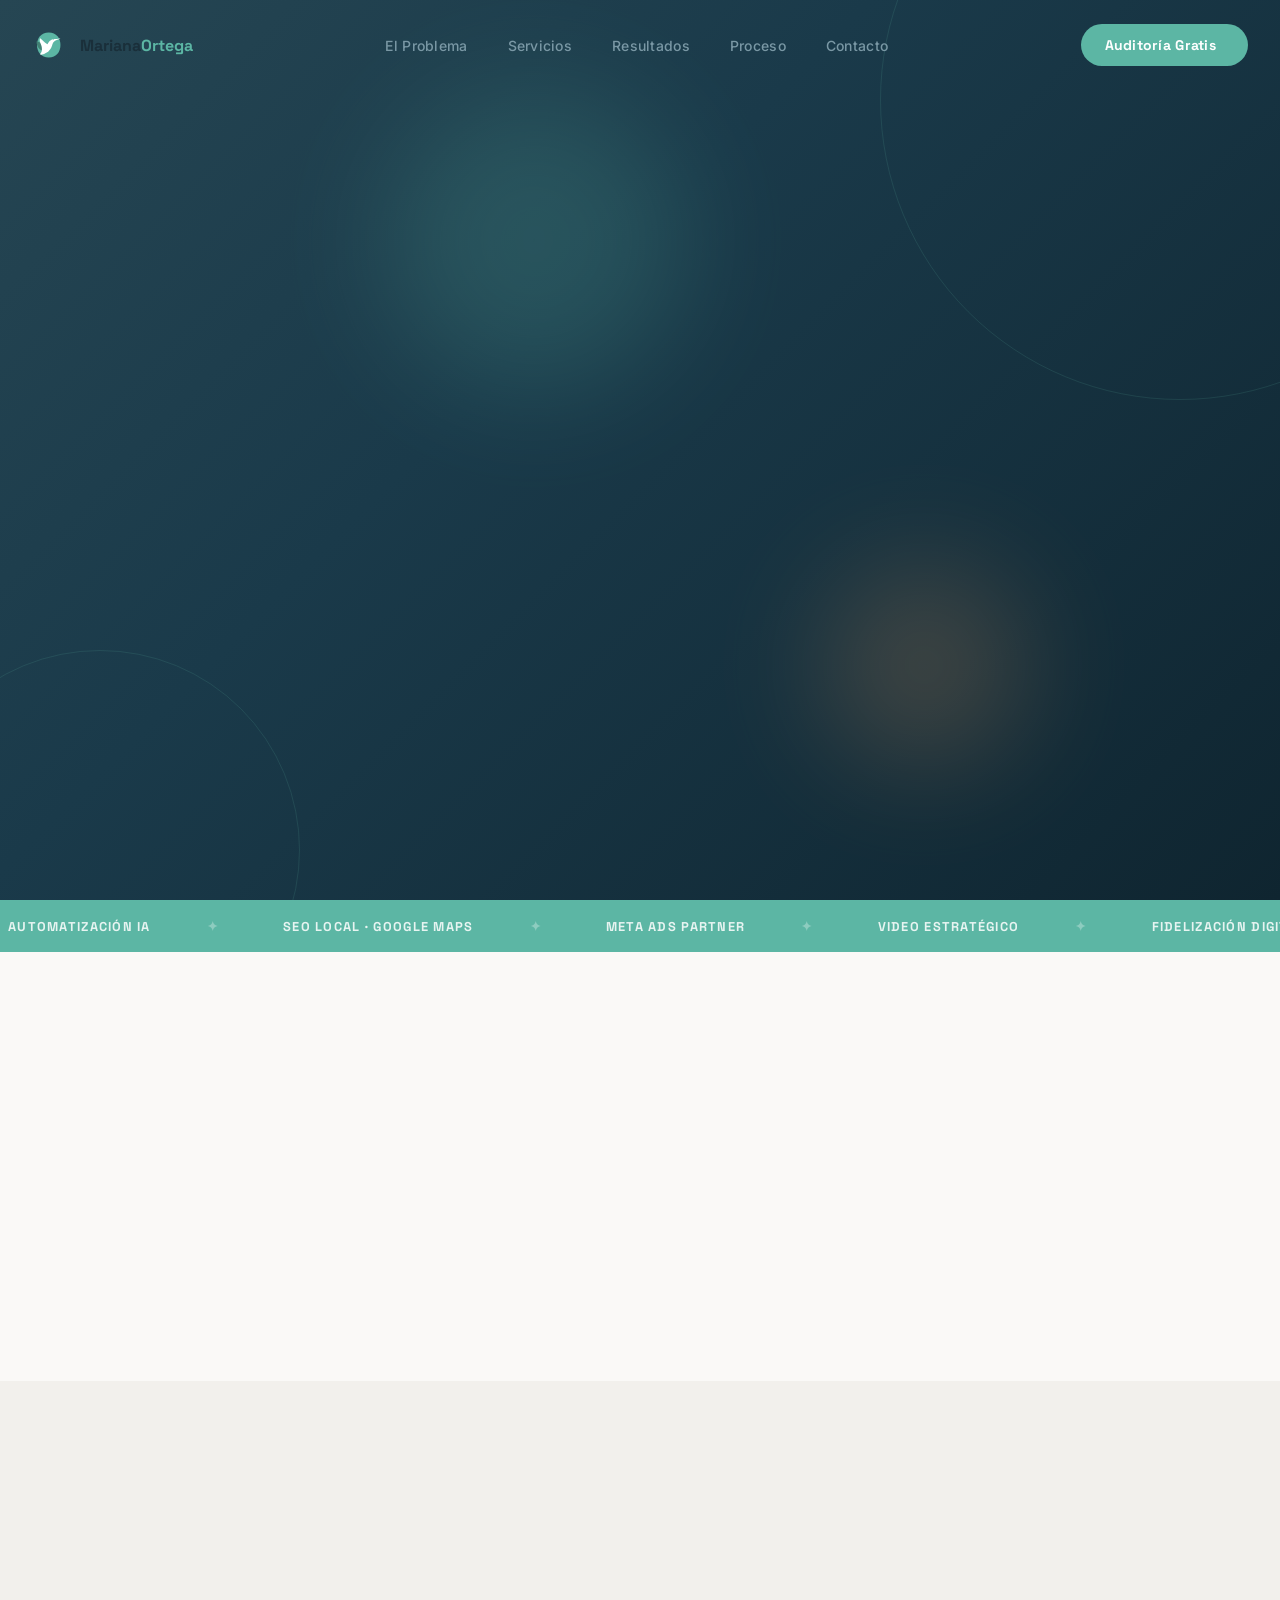
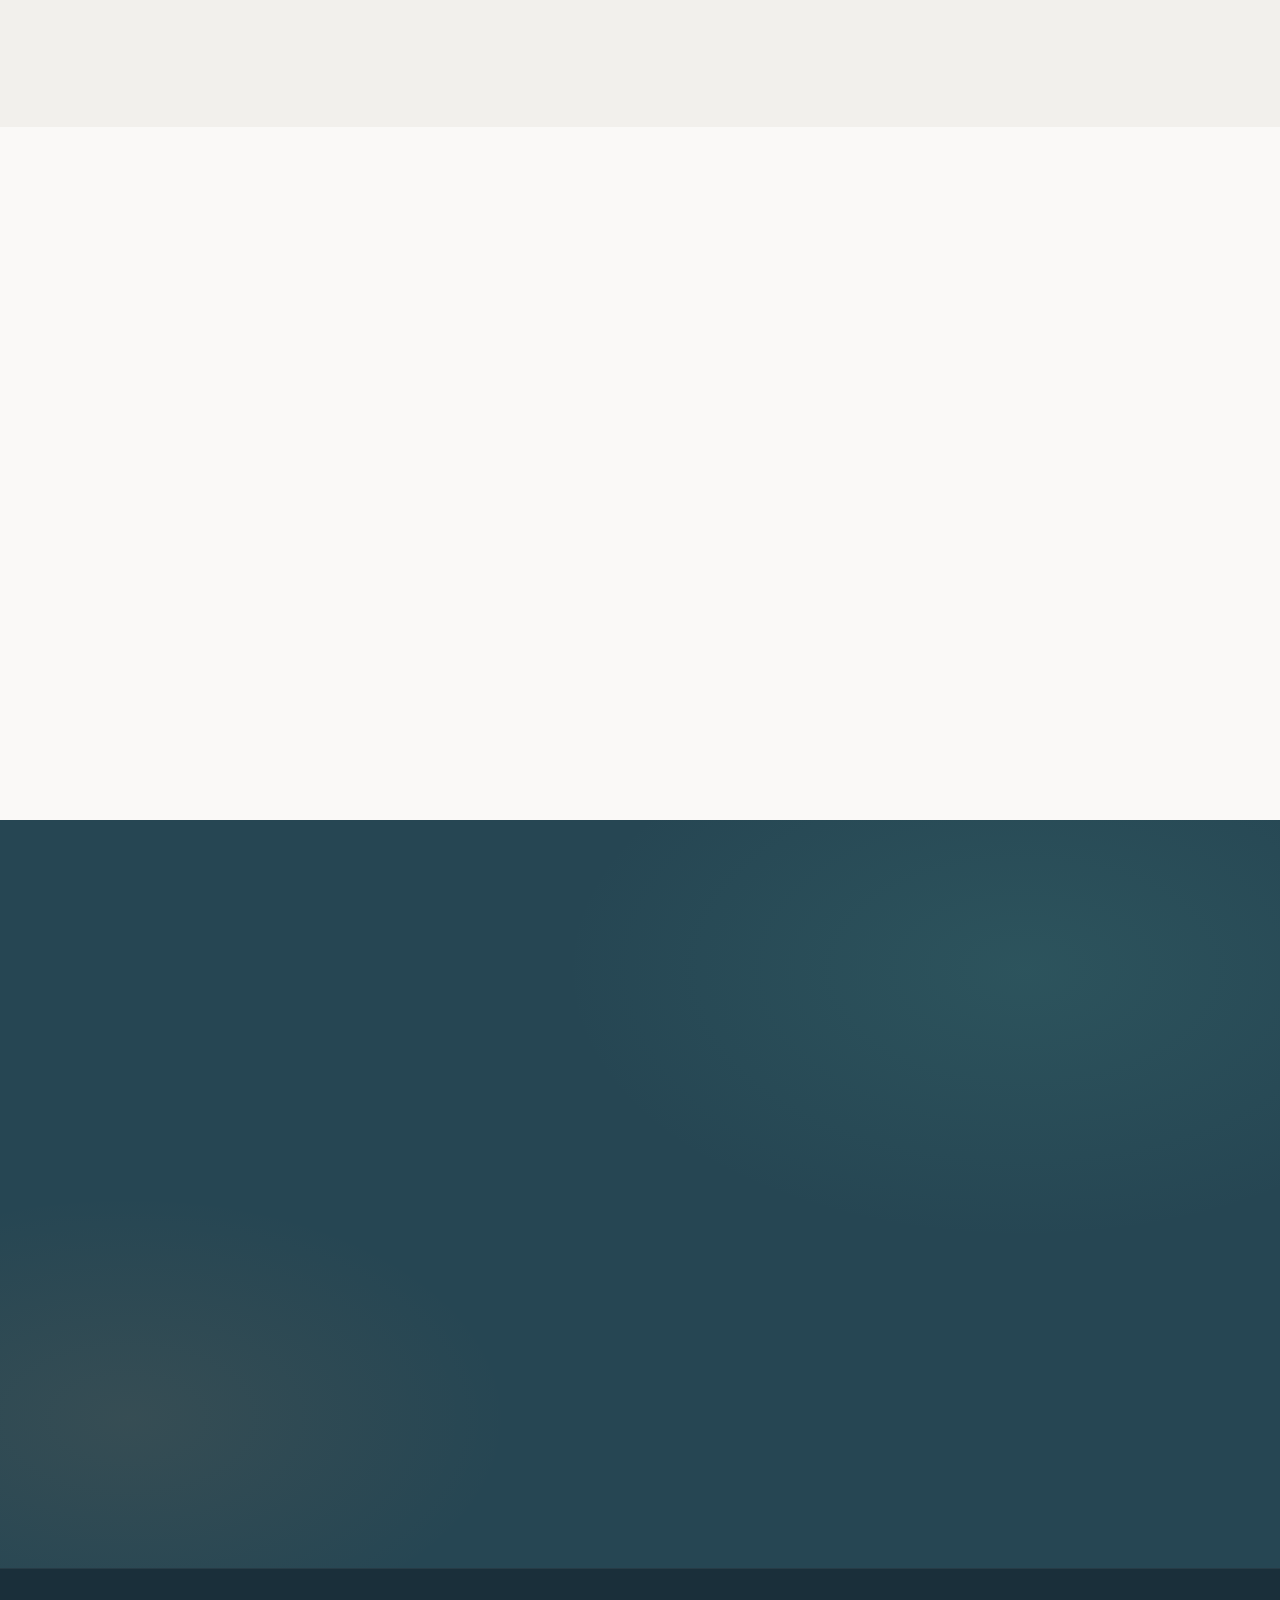
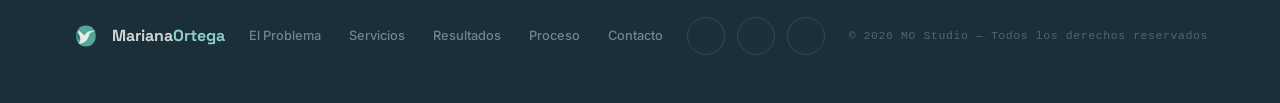
==== index.html @ 3279bc8e "Initial commit: Add main website files including HTML structure, CSS styles, JavaScript functionalit" ====
<!DOCTYPE html>
<html lang="es">
<head>
  <meta charset="UTF-8">
  <meta name="viewport" content="width=device-width, initial-scale=1.0">
  <title>Mariana Ortega — Sales Architect</title>

  <link href="https://fonts.googleapis.com/css2?family=Inter:wght@300;400;500;600;700;800;900&family=Playfair+Display:ital,wght@0,400;0,600;0,700;1,400;1,600&family=Space+Grotesk:wght@400;500;600;700;800&display=swap" rel="stylesheet">
  <script src="https://unpkg.com/lucide@latest"></script>
  <link rel="stylesheet" href="styles.css">
</head>

<body>

  <!-- Fondo decorativo -->
  <div class="bg-noise"></div>
  <div class="bg-blob blob-1"></div>
  <div class="bg-blob blob-2"></div>
  <div class="bg-blob blob-3"></div>

  <!-- ======= NAV ======= -->
  <nav class="navbar" id="navbar">
    <div class="nav-inner">
      <a href="#" class="nav-logo">
        <img src="/img/logo-circular.svg" alt="MO Logo">
        <span>Mariana<em>Ortega</em></span>
      </a>

      <ul class="nav-links" id="nav-links">
        <li><a href="#problema">El Problema</a></li>
        <li><a href="#pilares">Servicios</a></li>
        <li><a href="#resultados">Resultados</a></li>
        <li><a href="#proceso">Proceso</a></li>
        <li><a href="#contacto">Contacto</a></li>
      </ul>

      <div class="nav-right">
        <a href="#contacto" class="btn-cta nav-cta">
          Auditoría Gratis <i data-lucide="arrow-up-right"></i>
        </a>
        <button class="burger" id="burger" aria-label="Menú">
          <span></span><span></span>
        </button>
      </div>
    </div>
  </nav>

  <!-- Menú Mobile -->
  <div class="mobile-menu" id="mobile-menu">
    <button class="mobile-close" id="mobile-close"><i data-lucide="x"></i></button>
    <nav class="mobile-nav">
      <a href="#problema" class="m-link">El Problema</a>
      <a href="#pilares" class="m-link">Servicios</a>
      <a href="#resultados" class="m-link">Resultados</a>
      <a href="#proceso" class="m-link">Proceso</a>
      <a href="#contacto" class="m-link">Contacto</a>
    </nav>
    <a href="#contacto" class="btn-cta m-link">Solicitar Auditoría <i data-lucide="arrow-up-right"></i></a>
  </div>

  <!-- ======= HERO ======= -->
  <header class="hero" id="hero">
    <!-- Decoración -->
    <div class="hero-deco-circle hero-deco-1"></div>
    <div class="hero-deco-circle hero-deco-2"></div>
    <div class="hero-deco-dot hero-dot-1"></div>
    <div class="hero-deco-dot hero-dot-2"></div>

    <div class="hero-inner container">
      <!-- Contenido -->
      <div class="hero-content reveal" data-delay="0">
        <div class="hero-badge">
          <span class="dot-live"></span>
          Sales Architecture · Digital Growth
        </div>

        <h1 class="hero-title">
          Tu negocio merece<br>
          <span class="accent">clientes reales,</span><br>
          <span class="hero-typewriter-slot">
            <span class="accent-coral" id="typewriter-line">no likes vacíos.</span>
          </span>
        </h1>

        <p class="hero-sub">
          Construimos ecosistemas de venta que convierten atención en ingresos medibles. Estrategia de marketing, automatización y resultados en 48 horas.
        </p>

        <div class="hero-actions">
          <a href="#contacto" class="btn-cta">
            Auditoría de Ventas Gratis <i data-lucide="arrow-up-right"></i>
          </a>
          <a href="#resultados" class="btn-outline-white">
            Ver casos reales <i data-lucide="chevron-down"></i>
          </a>
        </div>

        <div class="hero-proof reveal" data-delay="400">
          <div class="hero-proof-avatars">
            <img src="https://images.unsplash.com/photo-1494790108377-be9c29b29330?w=80&q=80" alt="">
            <img src="https://images.unsplash.com/photo-1507003211169-0a1dd7228f2d?w=80&q=80" alt="">
            <img src="https://images.unsplash.com/photo-1573496359142-b8d87734a5a2?w=80&q=80" alt="">
          </div>
          <div class="hero-proof-text">
            <strong>+127 negocios creciendo ahora</strong>
            ROI promedio de 340% en 90 días
          </div>
        </div>
      </div>

      <!-- Visual — escena vectorial marketing -->
      <div class="hero-visual reveal" data-delay="300">
        <div class="hero-vector-app" id="hero-vector-app">
          <div class="hero-stage-wrap" id="hero-stage-wrap">
            <svg class="hero-stage" id="hero-stage" viewBox="0 0 810 1012.49997" preserveAspectRatio="xMidYMid meet" aria-label="Escena de marketing y crecimiento">
              <g id="hero-scene-layers"></g>
              <g id="hero-scene-objects" class="is-hidden"></g>
            </svg>
          </div>
        </div>
      </div>
    </div>
  </header>

  <!-- ======= TICKER ======= -->
  <div class="ticker-wrap">
    <div class="ticker-track" id="ticker">
      <span><i data-lucide="zap"></i> Automatización IA</span>
      <span class="sep">✦</span>
      <span><i data-lucide="map-pin"></i> SEO Local · Google Maps</span>
      <span class="sep">✦</span>
      <span><i data-lucide="target"></i> Meta Ads Partner</span>
      <span class="sep">✦</span>
      <span><i data-lucide="video"></i> Video Estratégico</span>
      <span class="sep">✦</span>
      <span><i data-lucide="credit-card"></i> Fidelización Digital</span>
      <span class="sep">✦</span>
      <span><i data-lucide="trending-up"></i> ROI Medible</span>
      <span class="sep">✦</span>
      <span><i data-lucide="zap"></i> Automatización IA</span>
      <span class="sep">✦</span>
      <span><i data-lucide="map-pin"></i> SEO Local · Google Maps</span>
      <span class="sep">✦</span>
      <span><i data-lucide="target"></i> Meta Ads Partner</span>
      <span class="sep">✦</span>
      <span><i data-lucide="video"></i> Video Estratégico</span>
      <span class="sep">✦</span>
      <span><i data-lucide="credit-card"></i> Fidelización Digital</span>
      <span class="sep">✦</span>
      <span><i data-lucide="trending-up"></i> ROI Medible</span>
    </div>
  </div>

  <!-- ======= PROBLEMA ======= -->
  <section class="section section-light problema" id="problema">
    <div class="container">
      <h2 class="section-title reveal">
        Pagar poco por "gestionar<br>las redes" <em>te está costando</em><br>una fortuna.
      </h2>
    </div>
  </section>

  <!-- ======= PILARES / SERVICIOS ======= -->
  <section class="section section-alt pilares" id="pilares">
    <div class="container">
      <div class="steps-intro">
        <div>
          <div class="section-eyebrow reveal">Nuestros servicios</div>
          <h2 class="section-title reveal" data-delay="100">
            Un motor de ventas<br><em>que trabaja 24/7</em><br>por tu negocio.
          </h2>
          <p class="section-sub reveal" data-delay="200">
            Cuatro sistemas integrados que juntos crean un ecosistema de adquisición y retención que tu competencia envidiaría.
          </p>
        </div>
        <div class="reveal" data-delay="100">
          <div class="steps-big-number">4</div>
        </div>
      </div>

      <!-- Bento asimétrico -->
      <div class="pilares-grid reveal" data-delay="300">

        <div class="pilar-card style-teal pilar-1">
          <span class="pilar-num">01</span>
          <div class="pilar-icon"><i data-lucide="zap"></i></div>
          <h3>Automatización con IA</h3>
          <p>Flujos inteligentes que responden, califican y cierran leads mientras tú duermes. WhatsApp, email y SMS perfectamente integrados para no perder ninguna oportunidad.</p>
          <span class="pilar-tag">Respuesta 24/7</span>
        </div>

        <div class="pilar-card style-light pilar-2">
          <span class="pilar-num">02</span>
          <div class="pilar-icon"><i data-lucide="map-pin"></i></div>
          <h3>Dominio en Google Maps</h3>
          <p>Optimización técnica de GMB para aparecer primero cuando alguien busca tu servicio en tu ciudad. Más reseñas, más llamadas, más clientes.</p>
          <span class="pilar-tag">SEO Local</span>
        </div>

        <div class="pilar-card style-coral pilar-3">
          <span class="pilar-num">03</span>
          <div class="pilar-icon"><i data-lucide="credit-card"></i></div>
          <h3>Fidelización Digital</h3>
          <p>Tarjetas de fidelización en el Wallet del móvil. Notificaciones push directas al cliente sin necesidad de apps. El marketing más cercano que existe.</p>
          <span class="pilar-tag">Wallet Nativo</span>
        </div>

        <div class="pilar-card style-teal pilar-4">
          <span class="pilar-num">04</span>
          <div class="pilar-icon"><i data-lucide="video"></i></div>
          <h3>Video de Alta Conversión</h3>
          <p>Reels y Shorts con ganchos psicológicos testados que retienen, convierten y posicionan tu autoridad de marca. Cada segundo cuenta para captar la atención de tu cliente ideal.</p>
          <span class="pilar-tag">Alta Conversión</span>
        </div>

      </div>

      <!-- Métricas integradas -->
      <div class="pilares-metrics reveal" data-delay="400">
        <div class="pm-item">
          <span class="pm-val" data-count="340" data-suffix="%">0%</span>
          <span class="pm-lbl">ROI Promedio</span>
          <div class="pm-bar"><div class="pm-bar-fill" style="width:85%"></div></div>
        </div>
        <div class="pm-item">
          <span class="pm-val" data-count="60" data-suffix="%" data-prefix="-">0%</span>
          <span class="pm-lbl">Reducción Coste/Lead</span>
          <div class="pm-bar"><div class="pm-bar-fill" style="width:60%"></div></div>
        </div>
        <div class="pm-item">
          <span class="pm-val" data-count="48" data-suffix="h">0h</span>
          <span class="pm-lbl">Primer Lead</span>
          <div class="pm-bar"><div class="pm-bar-fill" style="width:93%"></div></div>
        </div>
      </div>
    </div>
  </section>

  <!-- ======= RESULTADOS ======= -->
  <section class="section section-light resultados" id="resultados">
    <div class="container">
      <div class="section-eyebrow reveal">Prueba social</div>
      <h2 class="section-title reveal" data-delay="100">
        Lo que dicen quienes<br>ya <em>están creciendo.</em>
      </h2>
      <p class="section-sub reveal" data-delay="150">Resultados reales de negocios reales. Sin filtros ni exageraciones.</p>

      <!-- Testimonios -->
      <div class="testimonials-grid reveal" data-delay="250">

        <div class="testi-card">
          <div class="testi-stars">
            <span>★</span><span>★</span><span>★</span><span>★</span><span>★</span>
          </div>
          <p class="testi-quote">"Llevaba dos años pagando por redes sociales sin ver resultados. Mariana cambió el enfoque completamente. Ahora mis clientes me encuentran a mí."</p>
          <div class="testi-result"><i data-lucide="trending-up"></i> +210% reservas en 60 días</div>
          <div class="testi-author">
            <div class="testi-avatar">LC</div>
            <div>
              <span class="testi-name">Laura Castillo</span>
              <span class="testi-biz">Clínica Dental Elite, Madrid</span>
            </div>
          </div>
        </div>

        <div class="testi-card">
          <div class="testi-stars">
            <span>★</span><span>★</span><span>★</span><span>★</span><span>★</span>
          </div>
          <p class="testi-quote">"El sistema de automatización que nos montaron trabaja solo. Recibimos leads cualificados a las 3am sin que nadie en el equipo esté despierto."</p>
          <div class="testi-result"><i data-lucide="users"></i> 3x leads en el primer mes</div>
          <div class="testi-author">
            <div class="testi-avatar">MR</div>
            <div>
              <span class="testi-name">Marco Reyes</span>
              <span class="testi-biz">Estudio Reformas Premium</span>
            </div>
          </div>
        </div>

        <div class="testi-card">
          <div class="testi-stars">
            <span>★</span><span>★</span><span>★</span><span>★</span><span>★</span>
          </div>
          <p class="testi-quote">"La tarjeta de fidelización en el móvil fue un antes y un después. Mis clientes vuelven más y gastan más cada vez. ROI brutal."</p>
          <div class="testi-result"><i data-lucide="repeat"></i> 4.8x retención de clientes</div>
          <div class="testi-author">
            <div class="testi-avatar">AP</div>
            <div>
              <span class="testi-name">Ana Pérez</span>
              <span class="testi-biz">Restaurante & Catering Pérez</span>
            </div>
          </div>
        </div>

      </div>

      <!-- Mockups -->
      <h3 class="section-title reveal" data-delay="0" style="font-size: 1.8rem; margin-bottom: 0.5rem;">
        Casos de <em>éxito visuales.</em>
      </h3>
      <p class="section-sub reveal" data-delay="100" style="margin-bottom: 3rem;">Pasa el cursor sobre los dispositivos para descubrir la campaña detrás del resultado.</p>

      <div class="mockups-grid reveal" data-delay="200">
        <!-- MÓVIL -->
        <div class="mockup-wrapper">
          <div class="mockup-header">
            <h3><i data-lucide="instagram"></i> Social Funnels</h3>
            <div class="mockup-controls">
              <button id="mob-prev"><i data-lucide="chevron-left"></i></button>
              <button id="mob-next"><i data-lucide="chevron-right"></i></button>
            </div>
          </div>
          <a href="#" target="_blank" class="mobile-mockup" id="mobile-mockup">
            <div class="mockup-base">
              <img id="mob-bg-img" src="" alt="Fondo">
              <div class="mockup-tint"></div>
              <div class="link-icon"><i data-lucide="external-link"></i></div>
            </div>
            <div class="mockup-overlay" id="mob-overlay">
              <img id="mob-top-img" src="" alt="Frente">
            </div>
            <div class="mobile-notch"></div>
          </a>
          <p class="mockup-title" id="mob-title"></p>
        </div>

        <!-- WEB -->
        <div class="mockup-wrapper">
          <div class="mockup-header">
            <h3><i data-lucide="monitor"></i> Web & Embudos</h3>
            <div class="mockup-controls">
              <button id="web-prev"><i data-lucide="chevron-left"></i></button>
              <button id="web-next"><i data-lucide="chevron-right"></i></button>
            </div>
          </div>
          <a href="#" target="_blank" class="web-mockup" id="web-mockup">
            <div class="mockup-base">
              <img id="web-bg-img" src="" alt="Fondo">
              <div class="mockup-tint"></div>
              <div class="link-icon"><i data-lucide="external-link"></i></div>
            </div>
            <div class="mockup-overlay" id="web-overlay">
              <img id="web-top-img" src="" alt="Frente">
            </div>
            <div class="browser-bar">
              <div class="dots"><span class="dot red"></span><span class="dot yellow"></span><span class="dot green"></span></div>
              <div class="url-bar"><i data-lucide="shield-check"></i> <span id="web-link-text"></span></div>
            </div>
          </a>
          <p class="mockup-title" id="web-title"></p>
        </div>
      </div>
    </div>
  </section>

  <!-- ======= PROCESO ======= -->
  <section class="section proceso" id="proceso">
    <div class="container">
      <div class="section-eyebrow light reveal">Cómo trabajamos</div>
      <h2 class="section-title on-dark reveal" data-delay="100">
        De <em>cero a resultados</em><br>en 4 pasos.
      </h2>
      <p class="section-sub on-dark reveal" data-delay="150">
        Sin burocracia, sin reuniones infinitas. Ejecución rápida y resultados desde la primera semana.
      </p>

      <div class="proceso-steps reveal" data-delay="250">

        <div class="proceso-step">
          <div class="paso-num">1</div>
          <h4>Auditoría Estratégica</h4>
          <p>Analizamos tu negocio, tu competencia y detectamos todas las fugas de ventas.</p>
          <span class="paso-days">Día 1–2</span>
        </div>

        <div class="proceso-step">
          <div class="paso-num">2</div>
          <h4>Plan de Acción</h4>
          <p>Diseñamos tu ecosistema personalizado con objetivos claros y KPIs medibles.</p>
          <span class="paso-days">Día 3–7</span>
        </div>

        <div class="proceso-step">
          <div class="paso-num">3</div>
          <h4>Implementación</h4>
          <p>Activamos todos los sistemas: automatización, contenido, ads y fidelización.</p>
          <span class="paso-days">Día 8–20</span>
        </div>

        <div class="proceso-step">
          <div class="paso-num">4</div>
          <h4>Escala y Optimiza</h4>
          <p>Medimos todo, optimizamos lo que funciona y escalamos para multiplicar resultados.</p>
          <span class="paso-days">Día 21+</span>
        </div>

      </div>

      <div class="proceso-divider reveal" data-delay="350">
        <p>¿Listo para pasar de likes a facturación real?</p>
        <a href="#contacto" class="btn-cta">
          Empieza hoy — Es gratis <i data-lucide="arrow-up-right"></i>
        </a>
      </div>
    </div>
  </section>

  <!-- ======= STUDIO CREATIVO ======= -->
  <section class="section creative section-alt" id="creative">
    <div class="container">
      <div class="section-eyebrow reveal">Content Lab</div>
      <h2 class="section-title reveal" data-delay="100">Contenido que <em>vende,</em><br>no que decora.</h2>
      <p class="section-sub reveal" data-delay="200">Cada vídeo, cada post, cada pieza tiene un objetivo concreto: mover a la acción.</p>
      <div class="video-carousel reveal" data-delay="300" id="videos-container"></div>
    </div>
  </section>

  <!-- ======= FAQ ======= -->
  <section class="section section-light faq">
    <div class="container">
      <div class="faq-inner">
        <!-- Columna izquierda -->
        <div class="faq-left">
          <div class="section-eyebrow reveal">Preguntas frecuentes</div>
          <h2 class="section-title reveal" data-delay="100">Resolvemos<br>tus <em>dudas.</em></h2>
          <p class="section-sub reveal" data-delay="150">¿Tienes más preguntas? Escríbenos y te respondemos en menos de 24 horas.</p>
          <div class="faq-cta-box reveal" data-delay="200">
            <h4>¿Dudas específicas?</h4>
            <p>Cuéntanos tu caso concreto y te preparamos una propuesta personalizada sin compromiso.</p>
            <a href="#contacto" class="btn-cta" style="font-size:0.85rem; padding: 0.65rem 1.25rem;">
              Hablar con Mariana <i data-lucide="message-circle"></i>
            </a>
          </div>
        </div>
        <!-- Columna derecha -->
        <div class="faq-list reveal" data-delay="200" id="faq-container"></div>
      </div>
    </div>
  </section>

  <!-- ======= CONTACTO ======= -->
  <section class="section contact" id="contacto">
    <div class="contact-bg-art"></div>
    <div class="container">
      <div class="contact-inner">
        <!-- Info -->
        <div class="contact-info reveal" data-delay="0">
          <div class="section-eyebrow light">Siguiente paso</div>
          <h2>La auditoría<br><em>completamente gratis.</em></h2>
          <p>Analizamos tu posicionamiento actual, detectamos las fugas de ventas y diseñamos un plan de acción personalizado. Sin compromiso, sin letra pequeña.</p>

          <ul class="contact-features">
            <li><i data-lucide="check-circle-2"></i> Análisis completo entregado en 48h</li>
            <li><i data-lucide="check-circle-2"></i> Plan de acción con ROI estimado</li>
            <li><i data-lucide="check-circle-2"></i> Cero compromiso de contratación</li>
            <li><i data-lucide="check-circle-2"></i> Sesión de 30 min con Mariana en persona</li>
          </ul>

          <div class="contact-social-proof">
            <div class="csp-faces">
              <img src="https://images.unsplash.com/photo-1494790108377-be9c29b29330?w=80&q=80" alt="">
              <img src="https://images.unsplash.com/photo-1507003211169-0a1dd7228f2d?w=80&q=80" alt="">
              <img src="https://images.unsplash.com/photo-1573496359142-b8d87734a5a2?w=80&q=80" alt="">
            </div>
            <div class="csp-text">
              <strong>127 negocios ya trabajan con nosotros</strong>
              Únete a los que ya están creciendo
            </div>
          </div>
        </div>

        <!-- Formulario -->
        <div class="contact-form-wrap reveal" data-delay="200">
          <p class="form-title">Solicita tu auditoría gratuita ahora</p>
          <form class="contact-form" id="contact-form">
            <div class="input-group">
              <input type="text" id="name" required placeholder=" ">
              <label for="name">Tu nombre</label>
            </div>
            <div class="input-group">
              <input type="text" id="company" required placeholder=" ">
              <label for="company">Negocio / Empresa</label>
            </div>
            <div class="input-group">
              <input type="email" id="email" required placeholder=" ">
              <label for="email">Email de contacto</label>
            </div>
            <div class="input-group">
              <input type="text" id="budget" placeholder=" ">
              <label for="budget">Presupuesto mensual (opcional)</label>
            </div>
            <button type="submit" class="btn-cta submit-btn">
              Solicitar Sesión Gratuita <i data-lucide="arrow-up-right"></i>
            </button>
          </form>
        </div>
      </div>
    </div>
  </section>

  <!-- ======= FOOTER ======= -->
  <footer class="footer">
    <div class="container footer-inner">
      <div class="footer-brand">
        <img src="/img/logo-circular.svg" alt="MO">
        <span>Mariana<em>Ortega</em></span>
      </div>
      <nav class="footer-links">
        <a href="#problema">El Problema</a>
        <a href="#pilares">Servicios</a>
        <a href="#resultados">Resultados</a>
        <a href="#proceso">Proceso</a>
        <a href="#contacto">Contacto</a>
      </nav>
      <div class="footer-social">
        <a href="#" aria-label="Instagram"><i data-lucide="instagram"></i></a>
        <a href="#" aria-label="LinkedIn"><i data-lucide="linkedin"></i></a>
        <a href="#" aria-label="TikTok"><i data-lucide="music-2"></i></a>
      </div>
      <div class="footer-copy">© 2026 MO Studio — Todos los derechos reservados</div>
    </div>
  </footer>

  <script src="script.js"></script>
</body>
</html>
---- styles.css ----
/* ============================================================
   DESIGN TOKENS — Mariana Ortega · Sales Architect
   Paleta: Teal #5CB6A4 · Coral #F4A261 · Deep #264653 · Cream #FAF9F7
   ============================================================ */
:root {
  /* Brand primario */
  --teal:          #5CB6A4;
  --teal-dark:     #3d9b89;
  --teal-deep:     #2a7a6b;
  --teal-light:    #8ECFC4;
  --teal-glow:     rgba(92, 182, 164, 0.35);
  --teal-dim:      rgba(92, 182, 164, 0.10);
  --teal-dim2:     rgba(92, 182, 164, 0.06);

  /* Acento cálido */
  --coral:         #F4A261;
  --coral-dark:    #E76F51;
  --coral-glow:    rgba(244, 162, 97, 0.3);
  --coral-dim:     rgba(244, 162, 97, 0.10);

  /* Backgrounds */
  --bg:            #FAF9F7;
  --bg-alt:        #F2F0EC;
  --bg-dark:       #264653;
  --bg-deep:       #1a2f3a;
  --bg-card:       #FFFFFF;
  --bg-card-alt:   #F7F6F3;

  /* Bordes */
  --border:        rgba(38, 70, 83, 0.10);
  --border-teal:   rgba(92, 182, 164, 0.30);
  --border-dark:   rgba(38, 70, 83, 0.20);

  /* Texto */
  --text:          #1a2f3a;
  --text-mid:      #3d5a6b;
  --text-muted:    #7a98a5;
  --text-light:    #b0c4cc;
  --text-white:    #FAF9F7;

  /* Glass (sobre dark) */
  --glass-bg:      rgba(26, 47, 58, 0.60);
  --glass-light:   rgba(255, 255, 255, 0.70);
  --blur:          blur(20px);

  /* Typography */
  --font:          'Inter', sans-serif;
  --font-serif:    'Playfair Display', serif;
  --font-space:    'Space Grotesk', sans-serif;

  /* Motion */
  --ease-out:      cubic-bezier(0.16, 1, 0.3, 1);
  --ease-spring:   cubic-bezier(0.34, 1.56, 0.64, 1);
  --ease-smooth:   cubic-bezier(0.4, 0, 0.2, 1);
}

/* ============================================================
   RESET & BASE
   ============================================================ */
*, *::before, *::after { margin: 0; padding: 0; box-sizing: border-box; }
html { scroll-behavior: smooth; font-size: 16px; }
body {
  font-family: var(--font);
  background: var(--bg);
  color: var(--text);
  overflow-x: hidden;
  -webkit-font-smoothing: antialiased;
}
a, button { text-decoration: none; cursor: pointer; border: none; outline: none; background: none; font-family: inherit; color: inherit; }
ul { list-style: none; }
img { display: block; max-width: 100%; }
.container { max-width: 1200px; margin: 0 auto; padding: 0 2rem; }

/* ============================================================
   FONDO DECORATIVO
   ============================================================ */
.bg-noise {
  position: fixed; inset: 0; z-index: 0; pointer-events: none; opacity: 0.025;
  background-image: url("data:image/svg+xml,%3Csvg viewBox='0 0 256 256' xmlns='http://www.w3.org/2000/svg'%3E%3Cfilter id='noise'%3E%3CfeTurbulence type='fractalNoise' baseFrequency='0.9' numOctaves='4' stitchTiles='stitch'/%3E%3C/filter%3E%3Crect width='100%25' height='100%25' filter='url(%23noise)'/%3E%3C/svg%3E");
}

/* Blobs decorativos */
.bg-blob {
  position: fixed; border-radius: 50%; filter: blur(100px);
  pointer-events: none; z-index: 0; animation: blobFloat 20s ease-in-out infinite;
}
.blob-1 {
  width: 700px; height: 700px;
  background: radial-gradient(circle, rgba(92,182,164,0.12) 0%, transparent 70%);
  top: -150px; right: -200px; animation-delay: 0s;
}
.blob-2 {
  width: 500px; height: 500px;
  background: radial-gradient(circle, rgba(244,162,97,0.10) 0%, transparent 70%);
  bottom: 20%; left: -150px; animation-delay: -8s;
}
.blob-3 {
  width: 400px; height: 400px;
  background: radial-gradient(circle, rgba(92,182,164,0.07) 0%, transparent 70%);
  top: 50%; right: 10%; animation-delay: -15s;
}
@keyframes blobFloat {
  0%, 100% { transform: translate(0, 0) scale(1); }
  33%       { transform: translate(30px, -50px) scale(1.06); }
  66%       { transform: translate(-25px, 25px) scale(0.96); }
}

/* ============================================================
   UTILIDADES GLASS
   ============================================================ */
.glass-light {
  background: var(--glass-light);
  backdrop-filter: var(--blur);
  -webkit-backdrop-filter: var(--blur);
  border: 1px solid rgba(255,255,255,0.8);
}
.glass-dark {
  background: var(--glass-bg);
  backdrop-filter: var(--blur);
  -webkit-backdrop-filter: var(--blur);
  border: 1px solid rgba(92,182,164,0.15);
}

/* ============================================================
   SCROLL REVEAL
   ============================================================ */
.reveal {
  opacity: 0;
  transform: translateY(36px);
  transition: opacity 0.85s var(--ease-out), transform 0.85s var(--ease-out);
}
.reveal.visible { opacity: 1; transform: translateY(0); }

/* ============================================================
   NAVIGATION
   ============================================================ */
.navbar {
  position: fixed; top: 0; left: 0; width: 100%; z-index: 100;
  padding: 1.5rem 0;
  transition: padding 0.4s, background 0.4s, box-shadow 0.4s;
}
.navbar.scrolled {
  padding: 0.8rem 0;
  background: rgba(250, 249, 247, 0.92);
  backdrop-filter: var(--blur);
  -webkit-backdrop-filter: var(--blur);
  box-shadow: 0 1px 0 var(--border), 0 4px 24px rgba(38,70,83,0.06);
}
.nav-inner {
  max-width: 1280px; margin: 0 auto; padding: 0 2rem;
  display: flex; align-items: center; justify-content: space-between;
}
.nav-logo {
  display: flex; align-items: center; gap: 0.75rem;
  font-family: var(--font-space); font-size: 1rem; font-weight: 700; color: var(--text);
}
.nav-logo img { width: 36px; height: 36px; }
.nav-logo em { font-style: normal; color: var(--teal); }

.nav-links { display: flex; gap: 2.5rem; list-style: none; }
.nav-links a {
  font-size: 0.875rem; font-weight: 500; color: var(--text-muted);
  transition: color 0.3s; letter-spacing: 0.02em;
  position: relative;
}
.nav-links a::after {
  content: ''; position: absolute; bottom: -3px; left: 0; width: 0; height: 2px;
  background: var(--teal); border-radius: 2px;
  transition: width 0.3s var(--ease-out);
}
.nav-links a:hover { color: var(--text); }
.nav-links a:hover::after { width: 100%; }

.nav-right { display: flex; align-items: center; gap: 1rem; }

/* CTA Button */
.btn-cta {
  display: inline-flex; align-items: center; gap: 0.5rem;
  background: var(--teal); color: #fff;
  font-family: var(--font-space); font-weight: 700; font-size: 0.875rem;
  letter-spacing: 0.02em; padding: 0.75rem 1.5rem; border-radius: 100px;
  transition: background 0.3s, box-shadow 0.3s, transform 0.2s;
  white-space: nowrap;
}
.btn-cta:hover {
  background: var(--teal-dark);
  box-shadow: 0 8px 30px var(--teal-glow);
  transform: translateY(-2px);
}
.btn-cta i { transition: transform 0.3s; }
.btn-cta:hover i { transform: translate(2px, -2px); }

/* CTA Coral Variant */
.btn-coral {
  background: var(--coral); color: #fff;
}
.btn-coral:hover {
  background: var(--coral-dark);
  box-shadow: 0 8px 30px var(--coral-glow);
}

/* Ghost Button */
.btn-ghost {
  display: inline-flex; align-items: center; gap: 0.5rem;
  color: var(--text-mid); font-weight: 600; font-size: 0.9rem;
  padding: 0.75rem 1.5rem; border-radius: 100px;
  border: 1.5px solid var(--border-dark);
  transition: color 0.3s, border-color 0.3s, background 0.3s;
}
.btn-ghost:hover {
  color: var(--teal-dark); border-color: var(--teal);
  background: var(--teal-dim);
}

/* Outline Button */
.btn-outline-white {
  display: inline-flex; align-items: center; gap: 0.5rem;
  color: #fff; font-weight: 600; font-size: 0.9rem;
  padding: 0.75rem 1.5rem; border-radius: 100px;
  border: 1.5px solid rgba(255,255,255,0.4);
  transition: 0.3s;
}
.btn-outline-white:hover {
  background: rgba(255,255,255,0.15);
  border-color: rgba(255,255,255,0.7);
}

/* Burger */
.burger {
  display: none; flex-direction: column; justify-content: center;
  gap: 5px; width: 40px; height: 40px; cursor: pointer; padding: 8px;
}
.burger span {
  width: 100%; height: 2px; background: var(--text);
  border-radius: 2px; transition: 0.3s;
}
.burger.open span:first-child { transform: rotate(45deg) translate(5px, 5px); }
.burger.open span:last-child  { transform: rotate(-45deg) translate(5px, -5px); }

/* Mobile Menu */
.mobile-menu {
  position: fixed; inset: 0; z-index: 99;
  background: var(--bg-dark);
  display: flex; flex-direction: column;
  justify-content: center; align-items: center; gap: 2rem;
  opacity: 0; visibility: hidden; pointer-events: none;
  transition: opacity 0.4s, visibility 0.4s;
}
.mobile-menu.open { opacity: 1; visibility: visible; pointer-events: auto; }
.mobile-close {
  position: absolute; top: 1.5rem; right: 1.5rem;
  color: rgba(255,255,255,0.5); font-size: 1.5rem; padding: 0.5rem;
}
.mobile-nav { display: flex; flex-direction: column; gap: 1.5rem; text-align: center; }
.mobile-nav a {
  font-size: 2rem; font-family: var(--font-serif);
  color: rgba(255,255,255,0.6); transition: color 0.3s;
}
.mobile-nav a:hover { color: var(--teal-light); }

/* ============================================================
   HERO — Layout en dos columnas con fondo degradado
   ============================================================ */
.hero {
  min-height: 100svh;
  background: linear-gradient(135deg, #264653 0%, #1a3a4a 40%, #0f2530 100%);
  position: relative; overflow: hidden;
  display: flex; align-items: center;
  padding: clamp(6rem, 10vh, 7rem) 2rem clamp(2rem, 3.5vh, 3rem);
}
.hero-inner {
  max-width: 1200px; margin: 0 auto; width: 100%;
  display: grid; grid-template-columns: 1fr; gap: clamp(1.25rem, 2.2vw, 2.25rem);
  align-items: center; position: relative; z-index: 1;
}
@media (min-width: 1024px) {
  .hero-inner { grid-template-columns: 1fr 1fr; }
}

/* Decoración hero */
.hero-deco-circle {
  position: absolute; border-radius: 50%; border: 1px solid rgba(92,182,164,0.15);
  pointer-events: none;
}
.hero-deco-1 { width: 600px; height: 600px; top: -200px; right: -200px; animation: spinSlow 40s linear infinite; }
.hero-deco-2 { width: 400px; height: 400px; bottom: -150px; left: -100px; animation: spinSlow 30s linear infinite reverse; }
@keyframes spinSlow { to { transform: rotate(360deg); } }

.hero-deco-dot {
  position: absolute; border-radius: 50%;
  background: var(--teal); filter: blur(60px); opacity: 0.2; pointer-events: none;
}
.hero-dot-1 { width: 300px; height: 300px; top: 10%; left: 30%; }
.hero-dot-2 { width: 200px; height: 200px; bottom: 15%; right: 20%; background: var(--coral); }

.hero-badge {
  display: inline-flex; align-items: center; gap: 0.5rem;
  background: rgba(92,182,164,0.15); border: 1px solid rgba(92,182,164,0.3);
  border-radius: 100px; padding: 0.4rem 1rem;
  font-size: 0.75rem; font-weight: 700; color: var(--teal-light);
  letter-spacing: 0.1em; text-transform: uppercase; margin-bottom: 1.25rem;
}
.dot-live {
  width: 7px; height: 7px; border-radius: 50%; background: var(--teal-light);
  animation: livePulse 2s ease-in-out infinite;
}
@keyframes livePulse {
  0%, 100% { opacity: 1; transform: scale(1); }
  50% { opacity: 0.5; transform: scale(1.3); }
}

.hero-title {
  font-family: var(--font-space);
  font-size: clamp(2.25rem, 4.1vw, 3.7rem);
  font-weight: 800; line-height: 1.05;
  color: #fff; margin-bottom: 1rem;
  letter-spacing: -0.03em;
}
.hero-title .accent { color: var(--teal-light); }
.hero-title .accent-coral { color: var(--coral); }
.hero-typewriter-slot {
  display: block;
  height: 1.15em;
  width: 26ch;
  overflow: hidden;
}
#typewriter-line {
  display: inline-block;
  white-space: nowrap;
}

.hero-sub {
  font-size: 1rem; line-height: 1.65; color: rgba(255,255,255,0.65);
  max-width: 460px; margin-bottom: 1.5rem;
}

.hero-actions { display: flex; gap: 0.75rem; flex-wrap: wrap; margin-bottom: 1.35rem; }

.hero-proof {
  display: flex; align-items: center; gap: 1rem;
}
.hero-proof-avatars {
  display: flex; align-items: center;
}
.hero-proof-avatars img {
  width: 36px; height: 36px; border-radius: 50%;
  border: 2px solid rgba(92,182,164,0.5);
  margin-left: -8px; object-fit: cover;
}
.hero-proof-avatars img:first-child { margin-left: 0; }
.hero-proof-text { font-size: 0.8rem; color: rgba(255,255,255,0.55); line-height: 1.5; }
.hero-proof-text strong { display: block; color: rgba(255,255,255,0.9); font-weight: 700; }

/* Hero visual — escena vectorial */
.hero-visual { position: relative; }
.hero-vector-app {
  display: flex;
  flex-direction: column;
  align-items: center;
  width: 100%;
  max-width: min(100%, 440px);
  margin-inline: auto;
}
.hero-stage-wrap {
  width: 100%;
  aspect-ratio: 810 / 1012.49997;
  position: relative;
}
#hero-stage,
.hero-stage {
  display: block;
  width: 100%;
  height: 100%;
  touch-action: manipulation;
  image-rendering: auto;
}
.hero-vector-status {
  margin: 0.65rem 0 0;
  font-size: 0.7rem;
  line-height: 1.35;
  color: rgba(255, 255, 255, 0.38);
  text-align: center;
  max-width: 28ch;
}
#hero-scene-objects .obj-hit {
  fill: rgba(63, 131, 248, 0.001);
  stroke: rgba(63, 131, 248, 0.55);
  stroke-width: 1;
  cursor: pointer;
  vector-effect: non-scaling-stroke;
  shape-rendering: geometricPrecision;
  stroke-linecap: round;
  stroke-linejoin: round;
}
#hero-scene-objects .obj-hit:hover,
#hero-scene-objects .obj-hit.is-active {
  fill: rgba(63, 131, 248, 0.18);
  stroke: rgba(103, 171, 255, 0.95);
}
#hero-scene-objects.is-hidden { display: none; }

/* ============================================================
   TICKER
   ============================================================ */
.ticker-wrap {
  width: 100%; overflow: hidden; padding: 1.1rem 0;
  background: var(--teal);
  position: relative; z-index: 1;
}
.ticker-track {
  display: flex; gap: 3rem;
  white-space: nowrap;
  animation: ticker 30s linear infinite;
  font-family: var(--font-space); font-size: 0.8rem;
  font-weight: 700; letter-spacing: 0.1em; color: rgba(255,255,255,0.85);
  text-transform: uppercase;
}
.ticker-track span { display: flex; align-items: center; gap: 0.5rem; }
.ticker-track .sep { color: rgba(255,255,255,0.3); margin: 0 0.5rem; }
@keyframes ticker { 0% { transform: translateX(0); } 100% { transform: translateX(-50%); } }

/* ============================================================
   SECTIONS COMMON
   ============================================================ */
.section { padding: 7rem 0; position: relative; z-index: 1; }
.section-light { background: var(--bg); }
.section-alt { background: var(--bg-alt); }
.section-dark { background: var(--bg-dark); }

.section-eyebrow {
  display: inline-flex; align-items: center; gap: 0.5rem;
  font-family: var(--font-space); font-size: 0.75rem;
  font-weight: 700; letter-spacing: 0.15em; text-transform: uppercase;
  color: var(--teal); margin-bottom: 1.25rem;
}
.section-eyebrow::before {
  content: ''; width: 20px; height: 2px;
  background: var(--teal); border-radius: 2px; flex-shrink: 0;
}
.section-eyebrow.light { color: var(--teal-light); }
.section-eyebrow.light::before { background: var(--teal-light); }

.section-title {
  font-family: var(--font-space);
  font-size: clamp(2.2rem, 4.5vw, 3.5rem);
  font-weight: 800; line-height: 1.1;
  letter-spacing: -0.03em; color: var(--text);
  margin-bottom: 1.25rem;
}
.section-title em { font-style: normal; color: var(--teal); }
.section-title.on-dark { color: #fff; }
.section-title.on-dark em { color: var(--teal-light); }

.section-sub { font-size: 1.05rem; color: var(--text-muted); line-height: 1.75; max-width: 560px; }
.section-sub.on-dark { color: rgba(255,255,255,0.6); }

/* ============================================================
   PROBLEMA — solo titular (resto retirado)
   ============================================================ */
.problema { background: var(--bg); overflow: hidden; }

/* ============================================================
   PILARES — PROCESO EN STEPS HORIZONTALES
   ============================================================ */
.pilares { background: var(--bg-alt); overflow: hidden; }

.steps-intro {
  display: grid; grid-template-columns: 1fr; gap: 3rem;
  align-items: center; margin-bottom: 5rem;
}
@media (min-width: 900px) { .steps-intro { grid-template-columns: 1fr 1fr; } }

.steps-big-number {
  font-family: var(--font-space); font-size: 12rem; font-weight: 900;
  line-height: 1; color: transparent;
  -webkit-text-stroke: 2px rgba(92,182,164,0.15);
  user-select: none; pointer-events: none;
}

/* Cards de pilares en grid asimétrico */
.pilares-grid {
  display: grid; gap: 1.5rem;
  grid-template-columns: 1fr;
  margin-top: 2rem;
}
@media (min-width: 768px) { .pilares-grid { grid-template-columns: repeat(2, 1fr); } }
@media (min-width: 1100px) {
  .pilares-grid { grid-template-columns: repeat(12, 1fr); }
  .pilar-1 { grid-column: span 7; }
  .pilar-2 { grid-column: span 5; }
  .pilar-3 { grid-column: span 5; }
  .pilar-4 { grid-column: span 7; }
}

.pilar-card {
  border-radius: 1.75rem; padding: 2.5rem;
  position: relative; overflow: hidden;
  transition: transform 0.4s var(--ease-spring), box-shadow 0.4s;
  cursor: default;
}
.pilar-card:hover { transform: translateY(-8px) scale(1.01); }

.pilar-card.style-teal {
  background: var(--bg-dark);
  border: 1px solid rgba(92,182,164,0.2);
}
.pilar-card.style-teal:hover { box-shadow: 0 20px 60px rgba(92,182,164,0.15); }

.pilar-card.style-light {
  background: var(--bg-card);
  border: 1.5px solid var(--border);
}
.pilar-card.style-light:hover { box-shadow: 0 20px 60px rgba(38,70,83,0.08); border-color: var(--border-teal); }

.pilar-card.style-coral {
  background: linear-gradient(135deg, #f4a261, #e76f51);
  border: none;
}
.pilar-card.style-coral:hover { box-shadow: 0 20px 60px var(--coral-glow); }

.pilar-num {
  font-family: var(--font-space); font-size: 0.65rem; font-weight: 900;
  letter-spacing: 0.2em; margin-bottom: 1.5rem; display: block;
}
.style-teal .pilar-num { color: rgba(92,182,164,0.5); }
.style-light .pilar-num { color: var(--teal); opacity: 0.6; }
.style-coral .pilar-num { color: rgba(255,255,255,0.5); }

.pilar-icon {
  width: 56px; height: 56px; border-radius: 16px;
  display: flex; align-items: center; justify-content: center;
  margin-bottom: 1.5rem;
  transition: transform 0.3s var(--ease-spring);
}
.pilar-card:hover .pilar-icon { transform: scale(1.1) rotate(-5deg); }
.style-teal .pilar-icon { background: rgba(92,182,164,0.15); color: var(--teal-light); }
.style-light .pilar-icon { background: var(--teal-dim); color: var(--teal-dark); }
.style-coral .pilar-icon { background: rgba(255,255,255,0.2); color: #fff; }

.pilar-card h3 {
  font-family: var(--font-space); font-size: 1.3rem; font-weight: 800;
  margin-bottom: 0.75rem; letter-spacing: -0.02em;
}
.style-teal h3 { color: #fff; }
.style-light h3 { color: var(--text); }
.style-coral h3 { color: #fff; }

.pilar-card p { font-size: 0.875rem; line-height: 1.7; }
.style-teal p { color: rgba(255,255,255,0.55); }
.style-light p { color: var(--text-muted); }
.style-coral p { color: rgba(255,255,255,0.8); }

.pilar-tag {
  display: inline-block; margin-top: 1.5rem;
  border-radius: 100px; font-family: var(--font-space);
  font-size: 0.68rem; font-weight: 800; letter-spacing: 0.1em; text-transform: uppercase;
  padding: 0.3rem 0.85rem;
}
.style-teal .pilar-tag { background: rgba(92,182,164,0.15); color: var(--teal-light); border: 1px solid rgba(92,182,164,0.25); }
.style-light .pilar-tag { background: var(--teal-dim); color: var(--teal-dark); border: 1px solid var(--border-teal); }
.style-coral .pilar-tag { background: rgba(255,255,255,0.2); color: #fff; border: 1px solid rgba(255,255,255,0.3); }

/* Métrica central integrada */
.pilares-metrics {
  margin-top: 1.5rem;
  background: var(--bg-card); border: 1.5px solid var(--border);
  border-radius: 1.75rem; padding: 2.5rem;
  display: grid; grid-template-columns: 1fr;
  gap: 2rem;
}
@media (min-width: 768px) { .pilares-metrics { grid-template-columns: repeat(3, 1fr); } }

.pm-item { text-align: center; position: relative; }
.pm-item + .pm-item::before {
  content: '';
  position: absolute; left: 0; top: 20%; height: 60%; width: 1px;
  background: var(--border);
}
@media (max-width: 767px) { .pm-item + .pm-item::before { display: none; } }
.pm-val {
  display: block; font-family: var(--font-space); font-size: 2.8rem;
  font-weight: 900; color: var(--teal); letter-spacing: -0.04em; line-height: 1;
}
.pm-lbl { font-size: 0.8rem; color: var(--text-muted); margin-top: 0.4rem; text-transform: uppercase; letter-spacing: 0.08em; font-weight: 600; }
.pm-bar {
  width: 100%; height: 4px; background: var(--bg-alt); border-radius: 2px;
  margin-top: 1rem; overflow: hidden;
}
.pm-bar-fill {
  height: 100%; border-radius: 2px;
  background: linear-gradient(90deg, var(--teal), var(--teal-light));
  transition: width 1.5s var(--ease-out);
}

/* ============================================================
   RESULTADOS — TARJETAS TESTIMONIAL + MOCKUPS
   ============================================================ */
.resultados { background: var(--bg); }

/* Tabs navegables */
.results-tabs {
  display: flex; gap: 0.5rem; margin: 3rem 0 2.5rem; flex-wrap: wrap;
}
.rtab {
  padding: 0.6rem 1.25rem; border-radius: 100px;
  font-family: var(--font-space); font-size: 0.8rem; font-weight: 700;
  letter-spacing: 0.05em; text-transform: uppercase;
  border: 1.5px solid var(--border);
  color: var(--text-muted); transition: 0.3s;
  cursor: pointer;
}
.rtab.active, .rtab:hover {
  background: var(--teal); color: #fff; border-color: var(--teal);
}

/* Testimonials grid */
.testimonials-grid {
  display: grid; grid-template-columns: 1fr; gap: 1.5rem;
  margin-bottom: 5rem;
}
@media (min-width: 768px) { .testimonials-grid { grid-template-columns: repeat(2, 1fr); } }
@media (min-width: 1100px) { .testimonials-grid { grid-template-columns: repeat(3, 1fr); } }

.testi-card {
  background: var(--bg-card); border: 1.5px solid var(--border);
  border-radius: 1.5rem; padding: 2rem;
  transition: transform 0.4s var(--ease-spring), box-shadow 0.4s, border-color 0.3s;
  position: relative; overflow: hidden;
}
.testi-card:hover {
  transform: translateY(-6px);
  box-shadow: 0 16px 48px rgba(38,70,83,0.08);
  border-color: var(--border-teal);
}
.testi-card::before {
  content: '"'; position: absolute; top: 1rem; right: 1.5rem;
  font-family: var(--font-serif); font-size: 5rem; line-height: 1;
  color: var(--teal-dim); font-weight: 700; pointer-events: none;
}

.testi-stars { display: flex; gap: 3px; margin-bottom: 1rem; }
.testi-stars span { color: var(--coral); font-size: 0.9rem; }
.testi-quote { font-size: 0.9rem; line-height: 1.7; color: var(--text-mid); margin-bottom: 1.5rem; }
.testi-result {
  background: var(--teal-dim); border: 1px solid var(--border-teal);
  border-radius: 0.75rem; padding: 0.75rem 1rem;
  font-family: var(--font-space); font-size: 0.82rem; font-weight: 700;
  color: var(--teal-dark); margin-bottom: 1.5rem;
  display: flex; align-items: center; gap: 0.5rem;
}
.testi-result i { color: var(--teal); flex-shrink: 0; }
.testi-author { display: flex; align-items: center; gap: 0.75rem; padding-top: 1rem; border-top: 1px solid var(--border); }
.testi-avatar {
  width: 42px; height: 42px; border-radius: 50%;
  background: var(--teal-dim); border: 2px solid var(--border-teal);
  display: flex; align-items: center; justify-content: center;
  font-family: var(--font-space); font-size: 0.85rem; font-weight: 800; color: var(--teal-dark);
}
.testi-name { font-weight: 700; font-size: 0.875rem; color: var(--text); display: block; }
.testi-biz  { font-size: 0.75rem; color: var(--text-muted); }

/* Mockups rediseñados */
.mockups-grid {
  display: flex; flex-direction: column; gap: 4rem;
  align-items: center;
}
@media (min-width: 900px) { .mockups-grid { flex-direction: row; justify-content: center; align-items: flex-start; gap: 4rem; } }

.mockup-wrapper { display: flex; flex-direction: column; align-items: center; }
.mockup-header {
  display: flex; justify-content: space-between; align-items: center;
  width: 100%; max-width: 320px; margin-bottom: 1.5rem;
}
.mockup-header h3 {
  display: flex; align-items: center; gap: 0.5rem;
  font-family: var(--font-space); font-size: 0.85rem; font-weight: 700;
  color: var(--text-muted); text-transform: uppercase; letter-spacing: 0.08em;
}
.mockup-controls { display: flex; gap: 0.5rem; }
.mockup-controls button {
  width: 36px; height: 36px; border-radius: 50%;
  border: 1.5px solid var(--border); color: var(--text-muted);
  display: flex; align-items: center; justify-content: center;
  transition: 0.3s;
}
.mockup-controls button:hover {
  border-color: var(--teal); color: var(--teal);
  background: var(--teal-dim);
}

.mobile-mockup {
  position: relative; width: 280px; height: 560px;
  background: var(--bg-dark); border-radius: 3rem;
  border: 6px solid #0f2530; overflow: hidden; display: block;
  transition: transform 0.5s var(--ease-out), box-shadow 0.5s;
  box-shadow: 0 30px 60px rgba(38,70,83,0.3), 0 0 0 1px rgba(255,255,255,0.05);
}
.mobile-mockup:hover {
  transform: translateY(-12px) rotate(-1deg);
  box-shadow: 0 40px 80px rgba(38,70,83,0.4), 0 0 30px var(--teal-glow);
}

.web-mockup {
  position: relative; width: 100%; max-width: 560px; aspect-ratio: 16/10;
  background: var(--bg-dark); border-radius: 1rem;
  border: 4px solid #0f2530; overflow: hidden; display: block;
  transition: transform 0.5s var(--ease-out), box-shadow 0.5s;
  box-shadow: 0 30px 60px rgba(38,70,83,0.3);
}
.web-mockup:hover {
  transform: translateY(-10px);
  box-shadow: 0 40px 80px rgba(38,70,83,0.4), 0 0 30px var(--teal-glow);
}

.mockup-base { position: absolute; inset: 0; z-index: 0; }
.mockup-base img { width: 100%; height: 100%; object-fit: cover; filter: grayscale(0.3) brightness(0.65); transition: 0.5s; }
.mobile-mockup:hover .mockup-base img,
.web-mockup:hover .mockup-base img { filter: grayscale(0) brightness(0.8); }

.mockup-tint { position: absolute; inset: 0; background: rgba(92,182,164,0.12); mix-blend-mode: color; }
.link-icon {
  position: absolute; top: 50%; left: 50%; transform: translate(-50%, -50%);
  width: 52px; height: 52px; background: rgba(26,47,58,0.85);
  border-radius: 50%; display: flex; align-items: center; justify-content: center;
  color: var(--teal-light); border: 1px solid rgba(92,182,164,0.3); backdrop-filter: blur(8px);
}

.mockup-overlay { position: absolute; inset: 0; z-index: 10; pointer-events: none; }
.mockup-overlay img { width: 100%; height: 100%; object-fit: cover; }

.mobile-notch {
  position: absolute; top: 0; left: 50%; transform: translateX(-50%);
  width: 100px; height: 22px; background: #0a1e27;
  border-bottom-left-radius: 1.5rem; border-bottom-right-radius: 1.5rem; z-index: 20;
}

.browser-bar {
  position: absolute; top: 0; width: 100%; height: 32px;
  background: #0f2530; display: flex; align-items: center; padding: 0 1rem;
  z-index: 20; border-bottom: 1px solid rgba(92,182,164,0.1);
}
.dots { display: flex; gap: 5px; }
.dot { width: 9px; height: 9px; border-radius: 50%; }
.dot.red    { background: #ef4444; }
.dot.yellow { background: var(--coral); }
.dot.green  { background: var(--teal); }

.url-bar {
  margin: 0 auto; background: rgba(255,255,255,0.06); padding: 2px 10px;
  border-radius: 4px; font-size: 0.62rem; font-family: monospace;
  display: flex; align-items: center; gap: 4px; color: rgba(255,255,255,0.4);
}
.url-bar i { color: var(--teal-light); }
.web-mockup .mockup-base, .web-mockup .mockup-overlay { padding-top: 32px; }

.mockup-title { margin-top: 1rem; font-family: var(--font-space); font-size: 0.85rem; font-weight: 600; color: var(--text-muted); text-align: center; }

/* ============================================================
   PROCESO — Línea de tiempo horizontal / pasos
   ============================================================ */
.proceso { background: var(--bg-dark); overflow: hidden; }

.proceso-steps {
  display: grid; grid-template-columns: 1fr; gap: 0; margin-top: 4rem;
  position: relative;
}
@media (min-width: 768px) { .proceso-steps { grid-template-columns: repeat(4, 1fr); } }

/* Línea conectora */
@media (min-width: 768px) {
  .proceso-steps::before {
    content: ''; position: absolute;
    top: 36px; left: 12.5%; right: 12.5%; height: 2px;
    background: linear-gradient(90deg, transparent, var(--teal), var(--teal-light), var(--teal), transparent);
    z-index: 0;
  }
}

.proceso-step {
  display: flex; flex-direction: column; align-items: center; text-align: center;
  padding: 2rem 1.5rem; position: relative; z-index: 1;
  transition: transform 0.3s;
}
.proceso-step:hover { transform: translateY(-6px); }

.paso-num {
  width: 72px; height: 72px; border-radius: 50%;
  background: rgba(92,182,164,0.15); border: 2px solid rgba(92,182,164,0.3);
  display: flex; align-items: center; justify-content: center;
  font-family: var(--font-space); font-size: 1.3rem; font-weight: 900;
  color: var(--teal-light); margin-bottom: 1.5rem;
  transition: background 0.3s, box-shadow 0.3s;
  position: relative; z-index: 1;
}
.proceso-step:hover .paso-num {
  background: rgba(92,182,164,0.25);
  box-shadow: 0 0 30px rgba(92,182,164,0.3);
}

.proceso-step h4 {
  font-family: var(--font-space); font-size: 0.95rem; font-weight: 800;
  color: #fff; margin-bottom: 0.6rem;
}
.proceso-step p { font-size: 0.82rem; color: rgba(255,255,255,0.5); line-height: 1.65; }
.paso-days {
  margin-top: 1rem; font-family: var(--font-space); font-size: 0.68rem;
  font-weight: 800; letter-spacing: 0.1em; text-transform: uppercase;
  color: var(--teal-light); background: rgba(92,182,164,0.1);
  padding: 3px 10px; border-radius: 100px;
}

/* ============================================================
   STUDIO CREATIVO — Video cards
   ============================================================ */
.creative { background: var(--bg-alt); }

.video-carousel {
  display: flex; gap: 1rem; height: 400px;
  overflow-x: auto; padding: 0.5rem 0 1rem;
  scroll-snap-type: x mandatory; scrollbar-width: none;
  margin-top: 3rem;
}
.video-carousel::-webkit-scrollbar { display: none; }

.video-card {
  min-width: 220px; flex: 1; position: relative;
  border-radius: 1.5rem; overflow: hidden; cursor: pointer;
  scroll-snap-align: center; border: 1.5px solid var(--border);
  transition: all 0.5s var(--ease-out);
}
@media (min-width: 768px) {
  .video-card { min-width: 160px; }
  .video-card:hover { flex: 3.5; }
}
.video-card img { position: absolute; inset: 0; width: 100%; height: 100%; object-fit: cover; filter: brightness(0.55); transition: 0.5s; }
.video-card:hover img { filter: brightness(0.8); }
.vid-gradient { position: absolute; inset: 0; background: linear-gradient(to top, rgba(26,47,58,0.95), transparent 55%); }

.play-btn {
  position: absolute; inset: 0;
  display: flex; align-items: center; justify-content: center;
  opacity: 0; transition: 0.3s;
}
.video-card:hover .play-btn { opacity: 1; }
.play-btn div {
  width: 56px; height: 56px; border-radius: 50%;
  background: var(--teal); display: flex; align-items: center; justify-content: center;
  color: #fff; transform: scale(0.8); transition: 0.3s;
  box-shadow: 0 0 30px var(--teal-glow);
}
.video-card:hover .play-btn div { transform: scale(1); }

.vid-info {
  position: absolute; bottom: 0; width: 100%;
  padding: 1.5rem; transform: translateY(8px); transition: 0.3s;
}
.video-card:hover .vid-info { transform: translateY(0); }
.vid-tag {
  display: inline-block; background: var(--teal); color: #fff;
  font-size: 0.6rem; font-weight: 800; letter-spacing: 0.12em;
  padding: 3px 8px; border-radius: 4px; margin-bottom: 0.5rem;
  text-transform: uppercase;
}
.vid-info h4 {
  font-family: var(--font-space); font-size: 0.95rem; font-weight: 700;
  white-space: nowrap; overflow: hidden; text-overflow: ellipsis;
  color: #fff; opacity: 0; transition: 0.3s;
}
.video-card:hover .vid-info h4 { opacity: 1; }

/* ============================================================
   FAQ
   ============================================================ */
.faq { background: var(--bg); }
.faq-inner { display: grid; grid-template-columns: 1fr; gap: 4rem; align-items: start; }
@media (min-width: 1024px) { .faq-inner { grid-template-columns: 1fr 1.5fr; } }

.faq-left { position: sticky; top: 8rem; }
.faq-left .section-title { margin-bottom: 1.5rem; }
.faq-cta-box {
  background: var(--teal-dim2); border: 1.5px solid var(--border-teal);
  border-radius: 1.25rem; padding: 1.75rem; margin-top: 2rem;
}
.faq-cta-box h4 { font-family: var(--font-space); font-size: 1rem; font-weight: 800; color: var(--text); margin-bottom: 0.5rem; }
.faq-cta-box p { font-size: 0.82rem; color: var(--text-muted); line-height: 1.65; margin-bottom: 1.25rem; }

.faq-list { display: flex; flex-direction: column; gap: 0.75rem; }

.faq-item {
  background: var(--bg-card); border: 1.5px solid var(--border);
  border-radius: 1.1rem; overflow: hidden;
  transition: border-color 0.3s, box-shadow 0.3s;
}
.faq-item:hover { border-color: var(--border-teal); }
.faq-item.open { border-color: var(--teal); box-shadow: 0 4px 24px var(--teal-dim); }

.faq-btn {
  width: 100%; padding: 1.3rem 1.5rem;
  display: flex; justify-content: space-between; align-items: center;
  font-family: var(--font-space); font-size: 0.92rem; font-weight: 600;
  color: var(--text); text-align: left; gap: 1rem;
}
.faq-icon { color: var(--teal); flex-shrink: 0; transition: transform 0.4s var(--ease-out); }
.faq-item.open .faq-icon { transform: rotate(180deg); }

.faq-answer {
  max-height: 0; opacity: 0; overflow: hidden;
  padding: 0 1.5rem; font-size: 0.875rem; color: var(--text-muted);
  line-height: 1.75; transition: max-height 0.45s var(--ease-out), opacity 0.3s, padding 0.3s;
}
.faq-item.open .faq-answer {
  max-height: 300px; opacity: 1;
  padding-bottom: 1.25rem; border-top: 1px solid var(--border);
  padding-top: 1.25rem;
}

/* ============================================================
   CONTACTO — Hero CTA final
   ============================================================ */
.contact {
  background: var(--bg-dark);
  position: relative; overflow: hidden;
}
.contact-bg-art {
  position: absolute; inset: 0; pointer-events: none; z-index: 0;
  background:
    radial-gradient(ellipse 60% 60% at 80% 20%, rgba(92,182,164,0.12) 0%, transparent 60%),
    radial-gradient(ellipse 50% 50% at 10% 80%, rgba(244,162,97,0.08) 0%, transparent 60%);
}

.contact-inner {
  position: relative; z-index: 1;
  display: grid; grid-template-columns: 1fr; gap: 4rem; align-items: start;
}
@media (min-width: 1024px) { .contact-inner { grid-template-columns: 1fr 1fr; } }

.contact-info .section-eyebrow { margin-bottom: 1rem; }
.contact-info h2 {
  font-family: var(--font-space); font-size: clamp(2rem, 4vw, 3.2rem);
  font-weight: 800; line-height: 1.1; letter-spacing: -0.03em;
  color: #fff; margin-bottom: 1.25rem;
}
.contact-info h2 em { font-style: normal; color: var(--teal-light); }
.contact-info > p { font-size: 0.95rem; color: rgba(255,255,255,0.55); line-height: 1.75; margin-bottom: 2rem; }

.contact-features { display: flex; flex-direction: column; gap: 0.9rem; }
.contact-features li {
  display: flex; align-items: center; gap: 0.75rem;
  font-size: 0.9rem; font-weight: 500; color: rgba(255,255,255,0.7);
}
.contact-features i { color: var(--teal-light); flex-shrink: 0; }

/* Testimonial mini en contacto */
.contact-social-proof {
  margin-top: 2.5rem; padding: 1.5rem;
  background: rgba(255,255,255,0.05); border: 1px solid rgba(255,255,255,0.1);
  border-radius: 1.1rem;
  display: flex; align-items: center; gap: 1rem;
}
.csp-faces { display: flex; }
.csp-faces img {
  width: 36px; height: 36px; border-radius: 50%;
  border: 2px solid rgba(92,182,164,0.4); margin-left: -8px; object-fit: cover;
}
.csp-faces img:first-child { margin-left: 0; }
.csp-text { font-size: 0.82rem; color: rgba(255,255,255,0.6); line-height: 1.5; }
.csp-text strong { color: rgba(255,255,255,0.9); font-weight: 700; }

/* Formulario */
.contact-form-wrap {
  background: rgba(255,255,255,0.04); border: 1px solid rgba(255,255,255,0.1);
  border-radius: 1.75rem; padding: 2.5rem;
  backdrop-filter: blur(12px); -webkit-backdrop-filter: blur(12px);
}
.form-title {
  font-family: var(--font-space); font-size: 1rem; font-weight: 800;
  color: #fff; margin-bottom: 2rem; letter-spacing: -0.01em;
}
.contact-form { display: flex; flex-direction: column; gap: 1.5rem; }

.input-group { position: relative; }
.input-group input, .input-group select {
  width: 100%; background: rgba(255,255,255,0.06);
  border: 1.5px solid rgba(255,255,255,0.12);
  border-radius: 0.75rem; padding: 1rem 1.1rem 0.6rem;
  color: #fff; outline: none; font-size: 0.9rem; font-family: var(--font);
  transition: border-color 0.3s, background 0.3s;
  appearance: none;
}
.input-group input::placeholder { color: transparent; }
.input-group input:focus, .input-group select:focus {
  border-color: var(--teal); background: rgba(92,182,164,0.06);
}
.input-group label {
  position: absolute; left: 1.1rem; top: 1rem;
  font-size: 0.78rem; font-weight: 600; letter-spacing: 0.06em;
  text-transform: uppercase; color: rgba(255,255,255,0.4);
  pointer-events: none; transition: 0.3s;
}
.input-group input:focus ~ label,
.input-group input:not(:placeholder-shown) ~ label {
  top: 0.35rem; font-size: 0.6rem; color: var(--teal-light);
}

.submit-btn {
  font-size: 1rem; padding: 1rem 1.5rem; border-radius: 0.75rem;
  width: 100%; justify-content: center; margin-top: 0.5rem;
  background: var(--teal); color: #fff;
}
.submit-btn:hover { background: var(--teal-dark); box-shadow: 0 8px 30px var(--teal-glow); transform: translateY(-2px); }

/* ============================================================
   FOOTER
   ============================================================ */
.footer {
  padding: 3rem 0; border-top: 1px solid rgba(255,255,255,0.06);
  background: var(--bg-deep);
}
.footer-inner {
  display: flex; flex-direction: column; gap: 2rem; align-items: center;
  text-align: center;
}
@media (min-width: 768px) {
  .footer-inner { flex-direction: row; justify-content: space-between; text-align: left; gap: 1rem; }
}

.footer-brand {
  display: flex; align-items: center; gap: 0.6rem;
  font-family: var(--font-space); font-size: 1rem; font-weight: 700; color: rgba(255,255,255,0.8);
}
.footer-brand img { width: 30px; height: 30px; opacity: 0.9; }
.footer-brand em { font-style: normal; color: var(--teal-light); }

.footer-links { display: flex; gap: 1.75rem; flex-wrap: wrap; justify-content: center; }
.footer-links a { font-size: 0.8rem; font-weight: 500; color: rgba(255,255,255,0.4); transition: color 0.3s; }
.footer-links a:hover { color: rgba(255,255,255,0.8); }

.footer-social { display: flex; gap: 0.75rem; }
.footer-social a {
  width: 38px; height: 38px; border-radius: 50%;
  border: 1px solid rgba(255,255,255,0.12); color: rgba(255,255,255,0.45);
  display: flex; align-items: center; justify-content: center; transition: 0.3s;
}
.footer-social a:hover { border-color: var(--teal-light); color: var(--teal-light); background: rgba(92,182,164,0.1); }

.footer-copy { font-size: 0.72rem; color: rgba(255,255,255,0.25); font-family: monospace; letter-spacing: 0.05em; }

/* ============================================================
   RESPONSIVE
   ============================================================ */
@media (max-width: 767px) {
  .nav-links, .nav-cta { display: none; }
  .burger { display: flex; }
  .hero { padding: 7rem 1.5rem 5rem; }
  .hero-typewriter-slot { width: 100%; height: auto; overflow: visible; }
  #typewriter-line { white-space: normal; }
  .section { padding: 5rem 0; }
  .contact-form-wrap { padding: 1.75rem 1.25rem; }
  .steps-big-number { font-size: 7rem; }
}

/* ============================================================
   PROCESS SECTION (adicional — timeline)
   ============================================================ */
.proceso-divider {
  text-align: center; margin-top: 5rem; padding-top: 3rem;
  border-top: 1px solid rgba(255,255,255,0.07);
}
.proceso-divider p { font-size: 1.1rem; color: rgba(255,255,255,0.5); margin-bottom: 1.5rem; }
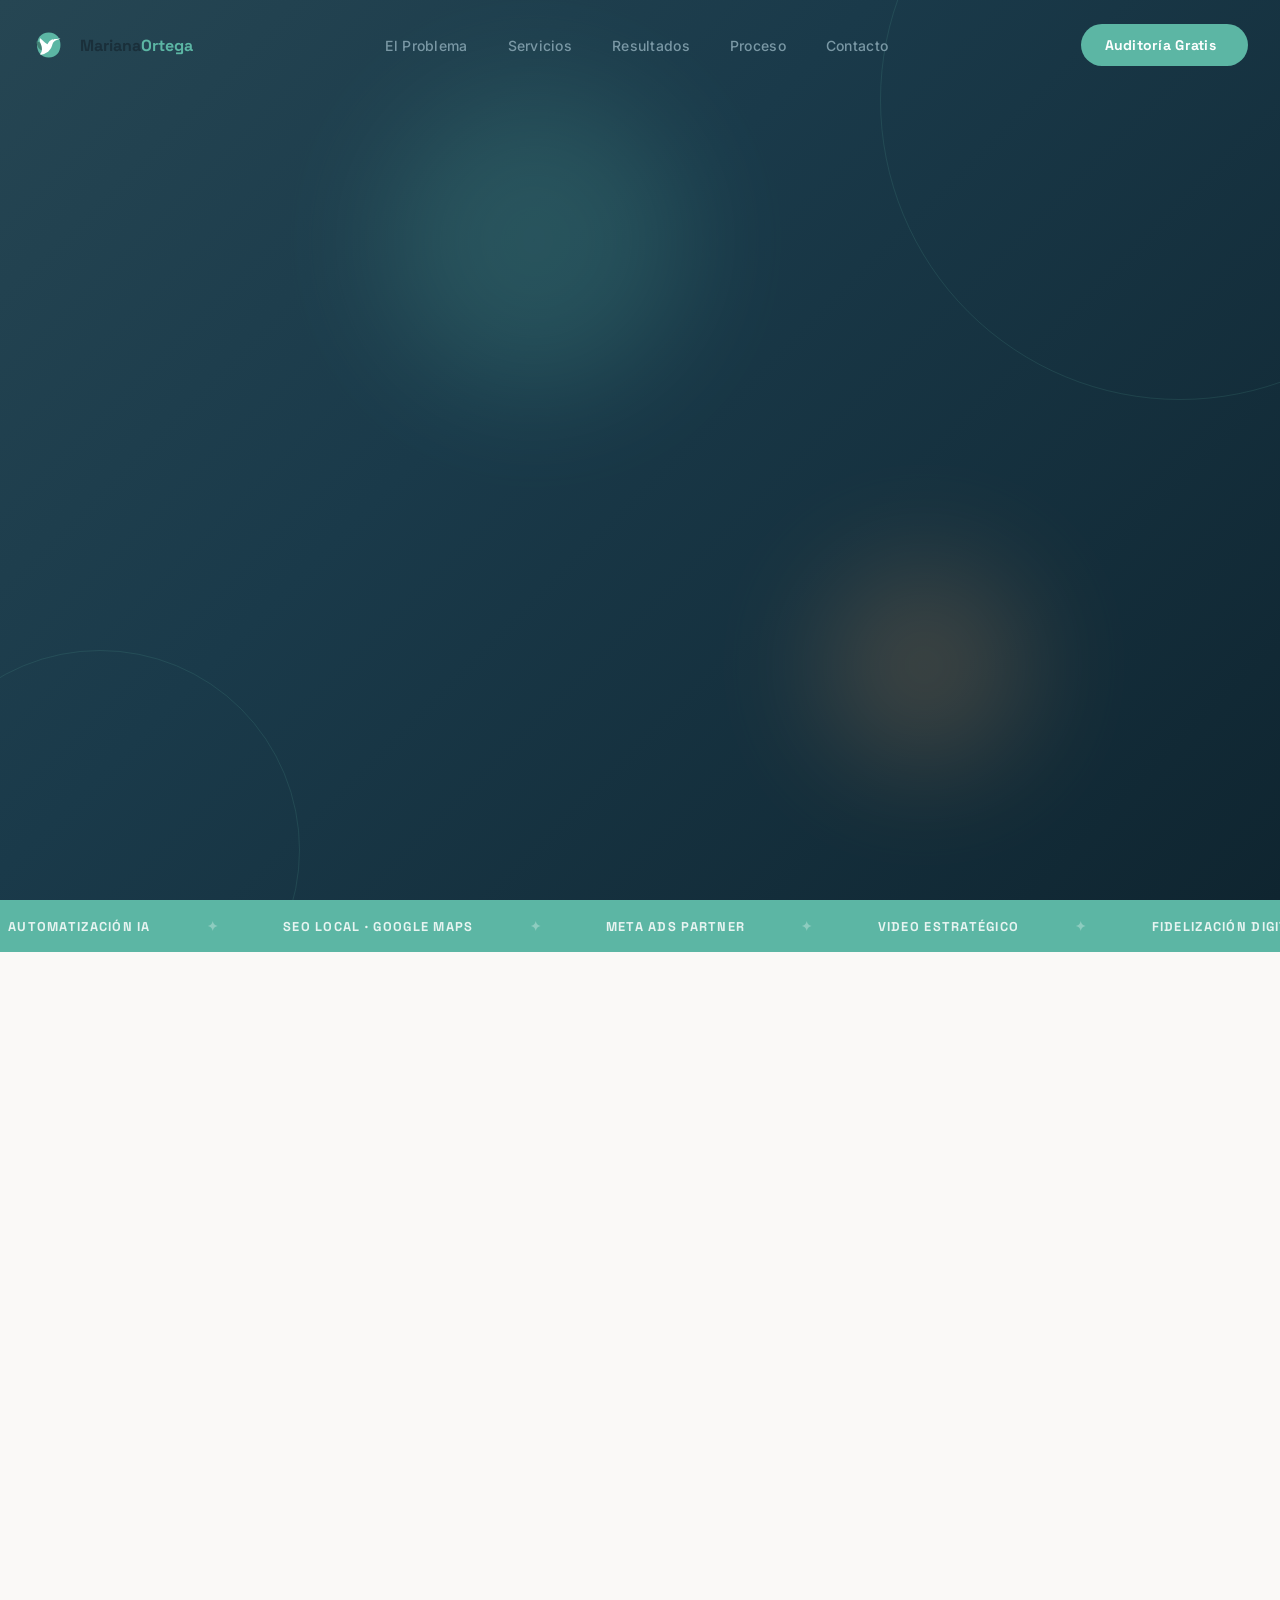
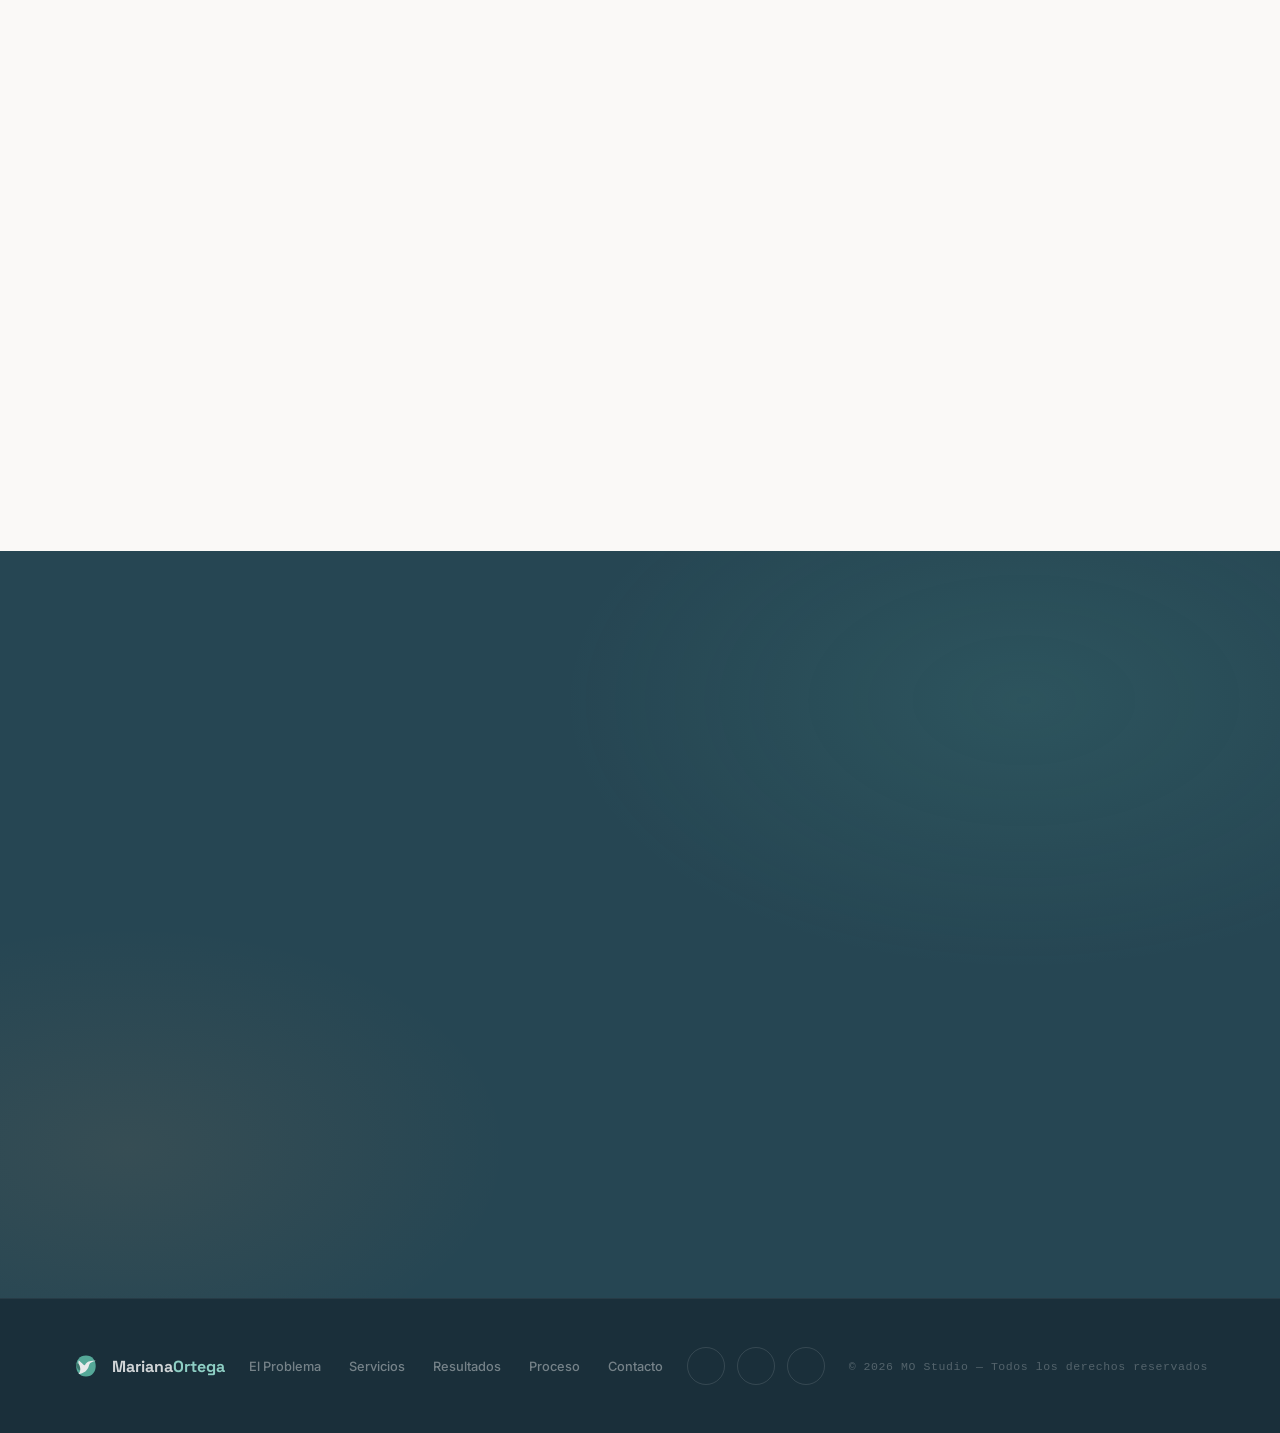
==== commit a8667587: "Actualizar portfolio: landing unificada, capas de marketing y assets de problemas. Consolida la pági" ====
--- a/index.html
+++ b/index.html
@@ -2,8 +2,18 @@
 <html lang="es">
 <head>
   <meta charset="UTF-8">
+  <style>html{background-color:#FAF9F7}</style>
   <meta name="viewport" content="width=device-width, initial-scale=1.0">
   <title>Mariana Ortega — Sales Architect</title>
+
+  <script type="importmap">
+  {
+    "imports": {
+      "three": "https://unpkg.com/three@0.170.0/build/three.module.js",
+      "three/addons/": "https://unpkg.com/three@0.170.0/examples/jsm/"
+    }
+  }
+  </script>
 
   <link href="https://fonts.googleapis.com/css2?family=Inter:wght@300;400;500;600;700;800;900&family=Playfair+Display:ital,wght@0,400;0,600;0,700;1,400;1,600&family=Space+Grotesk:wght@400;500;600;700;800&display=swap" rel="stylesheet">
   <script src="https://unpkg.com/lucide@latest"></script>
@@ -116,7 +126,10 @@
               <g id="hero-scene-layers"></g>
               <g id="hero-scene-objects" class="is-hidden"></g>
             </svg>
-          </div>
+            <canvas id="hero-macropad-canvas" class="hero-macropad-canvas" aria-label="Macropad interactivo 3D"></canvas>
+            <div id="hero-macropad-reactions" class="hero-macropad-reactions" aria-hidden="true"></div>
+          </div>
+          <p class="hero-macropad-hint">Haz clic en las teclas · arrastra para girar la vista</p>
         </div>
       </div>
     </div>
@@ -157,6 +170,14 @@
       <h2 class="section-title reveal">
         Pagar poco por "gestionar<br>las redes" <em>te está costando</em><br>una fortuna.
       </h2>
+      <div
+        class="problema-carousel reveal"
+        data-delay="150"
+        id="problema-carousel"
+        aria-label="Problemas habituales al externalizar redes sociales"
+      >
+        <div class="problema-carousel__inner"></div>
+      </div>
     </div>
   </section>
 
@@ -182,34 +203,38 @@
       <div class="pilares-grid reveal" data-delay="300">
 
         <div class="pilar-card style-teal pilar-1">
+          <div class="pilar-spotlight" aria-hidden="true"></div>
           <span class="pilar-num">01</span>
           <div class="pilar-icon"><i data-lucide="zap"></i></div>
           <h3>Automatización con IA</h3>
-          <p>Flujos inteligentes que responden, califican y cierran leads mientras tú duermes. WhatsApp, email y SMS perfectamente integrados para no perder ninguna oportunidad.</p>
+          <p>Flujos que responden, califican y cierran leads 24/7. WhatsApp, email y SMS integrados sin perder oportunidades.</p>
           <span class="pilar-tag">Respuesta 24/7</span>
         </div>
 
         <div class="pilar-card style-light pilar-2">
+          <div class="pilar-spotlight" aria-hidden="true"></div>
           <span class="pilar-num">02</span>
           <div class="pilar-icon"><i data-lucide="map-pin"></i></div>
           <h3>Dominio en Google Maps</h3>
-          <p>Optimización técnica de GMB para aparecer primero cuando alguien busca tu servicio en tu ciudad. Más reseñas, más llamadas, más clientes.</p>
+          <p>Optimización de GMB para salir primero en tu ciudad. Más reseñas, más llamadas y más clientes.</p>
           <span class="pilar-tag">SEO Local</span>
         </div>
 
         <div class="pilar-card style-coral pilar-3">
+          <div class="pilar-spotlight" aria-hidden="true"></div>
           <span class="pilar-num">03</span>
           <div class="pilar-icon"><i data-lucide="credit-card"></i></div>
           <h3>Fidelización Digital</h3>
-          <p>Tarjetas de fidelización en el Wallet del móvil. Notificaciones push directas al cliente sin necesidad de apps. El marketing más cercano que existe.</p>
+          <p>Tarjetas en el Wallet con push directo al cliente. Sin apps: el marketing más cercano que existe.</p>
           <span class="pilar-tag">Wallet Nativo</span>
         </div>
 
         <div class="pilar-card style-teal pilar-4">
+          <div class="pilar-spotlight" aria-hidden="true"></div>
           <span class="pilar-num">04</span>
           <div class="pilar-icon"><i data-lucide="video"></i></div>
           <h3>Video de Alta Conversión</h3>
-          <p>Reels y Shorts con ganchos psicológicos testados que retienen, convierten y posicionan tu autoridad de marca. Cada segundo cuenta para captar la atención de tu cliente ideal.</p>
+          <p>Reels y Shorts con ganchos que retienen y convierten. Cada segundo cuenta para captar a tu cliente ideal.</p>
           <span class="pilar-tag">Alta Conversión</span>
         </div>
 
@@ -305,7 +330,7 @@
         <!-- MÓVIL -->
         <div class="mockup-wrapper">
           <div class="mockup-header">
-            <h3><i data-lucide="instagram"></i> Social Funnels</h3>
+            <h3><i data-lucide="share-2"></i> Social Funnels</h3>
             <div class="mockup-controls">
               <button id="mob-prev"><i data-lucide="chevron-left"></i></button>
               <button id="mob-next"><i data-lucide="chevron-right"></i></button>
@@ -514,8 +539,8 @@
         <a href="#contacto">Contacto</a>
       </nav>
       <div class="footer-social">
-        <a href="#" aria-label="Instagram"><i data-lucide="instagram"></i></a>
-        <a href="#" aria-label="LinkedIn"><i data-lucide="linkedin"></i></a>
+        <a href="#" aria-label="Instagram"><i data-lucide="camera"></i></a>
+        <a href="#" aria-label="LinkedIn"><i data-lucide="briefcase"></i></a>
         <a href="#" aria-label="TikTok"><i data-lucide="music-2"></i></a>
       </div>
       <div class="footer-copy">© 2026 MO Studio — Todos los derechos reservados</div>
--- a/styles.css
+++ b/styles.css
@@ -265,16 +265,25 @@
   min-height: 100svh;
   background: linear-gradient(135deg, #264653 0%, #1a3a4a 40%, #0f2530 100%);
   position: relative; overflow: hidden;
-  display: flex; align-items: center;
+  display: flex; align-items: flex-start;
   padding: clamp(6rem, 10vh, 7rem) 2rem clamp(2rem, 3.5vh, 3rem);
 }
 .hero-inner {
   max-width: 1200px; margin: 0 auto; width: 100%;
-  display: grid; grid-template-columns: 1fr; gap: clamp(1.25rem, 2.2vw, 2.25rem);
+  display: grid; grid-template-columns: 1fr;
+  gap: clamp(1.25rem, 2.2vw, 2.25rem);
   align-items: center; position: relative; z-index: 1;
 }
 @media (min-width: 1024px) {
-  .hero-inner { grid-template-columns: 1fr 1fr; }
+  .hero-inner {
+    grid-template-columns: 1fr 1fr;
+    column-gap: clamp(2.25rem, 4.5vw, 4rem);
+    row-gap: clamp(1.25rem, 2.2vw, 2.25rem);
+  }
+  .hero-content,
+  .hero-visual {
+    min-width: 0;
+  }
 }
 
 /* Decoración hero */
@@ -351,20 +360,50 @@
 .hero-proof-text { font-size: 0.8rem; color: rgba(255,255,255,0.55); line-height: 1.5; }
 .hero-proof-text strong { display: block; color: rgba(255,255,255,0.9); font-weight: 700; }
 
-/* Hero visual — escena vectorial */
-.hero-visual { position: relative; }
+/* Hero visual — escena vectorial + macropad */
+.hero-visual {
+  position: relative;
+  width: 100%;
+  min-width: 0;
+  display: flex;
+  justify-content: center;
+}
 .hero-vector-app {
   display: flex;
   flex-direction: column;
   align-items: center;
   width: 100%;
-  max-width: min(100%, 440px);
+  max-width: min(100%, clamp(18rem, 92vw, 27.5rem));
   margin-inline: auto;
 }
+@media (min-width: 640px) {
+  .hero-vector-app {
+    max-width: min(100%, clamp(22rem, 78vw, 28rem));
+  }
+}
+@media (min-width: 1024px) {
+  .hero-vector-app {
+    max-width: min(100%, 27.5rem);
+  }
+}
+@media (min-width: 1280px) {
+  .hero-vector-app {
+    max-width: min(100%, 28rem);
+  }
+}
+
+@media (min-width: 1024px) {
+  .hero-visual {
+    padding-inline: clamp(0.75rem, 2.5vw, 2rem);
+    box-sizing: border-box;
+  }
+}
+
 .hero-stage-wrap {
   width: 100%;
   aspect-ratio: 810 / 1012.49997;
   position: relative;
+  overflow-anchor: none;
 }
 #hero-stage,
 .hero-stage {
@@ -373,7 +412,64 @@
   height: 100%;
   touch-action: manipulation;
   image-rendering: auto;
-}
+  position: relative;
+  z-index: 0;
+}
+
+/* Macropad 3D (Three.js) sobre la escena SVG */
+.hero-macropad-canvas {
+  position: absolute;
+  inset: 0;
+  width: 100%;
+  height: 100%;
+  z-index: 1;
+  display: block;
+  touch-action: none;
+  cursor: grab;
+}
+.hero-macropad-canvas:active {
+  cursor: grabbing;
+}
+.hero-macropad-reactions {
+  position: absolute;
+  inset: 0;
+  z-index: 2;
+  pointer-events: none;
+  overflow: hidden;
+  contain: layout style;
+  isolation: isolate;
+}
+@keyframes hero-macropad-reaction-fly {
+  0% {
+    transform: translate(-50%, -100%) translate(0, 0) scale(1);
+    opacity: 1;
+  }
+  100% {
+    transform: translate(-50%, -100%) translate(var(--fly-x, 0px), var(--fly-y, -90px)) scale(1.4);
+    opacity: 0;
+  }
+}
+.hero-macropad-reactions .rp {
+  position: absolute;
+  font-size: clamp(26px, 5.5vw, 36px);
+  line-height: 1;
+  animation: hero-macropad-reaction-fly 0.8s ease-out forwards;
+  pointer-events: none;
+  user-select: none;
+  backface-visibility: hidden;
+  will-change: transform, opacity;
+}
+.hero-macropad-hint {
+  margin: 0.75rem 0 0;
+  font-size: clamp(0.72rem, 2.1vw, 0.82rem);
+  line-height: 1.45;
+  color: rgba(255, 255, 255, 0.48);
+  text-align: center;
+  max-width: 36ch;
+  align-self: center;
+  padding-inline: 0.5rem;
+}
+
 .hero-vector-status {
   margin: 0.65rem 0 0;
   font-size: 0.7rem;
@@ -455,23 +551,236 @@
 .section-sub.on-dark { color: rgba(255,255,255,0.6); }
 
 /* ============================================================
-   PROBLEMA — solo titular (resto retirado)
-   ============================================================ */
-.problema { background: var(--bg); overflow: hidden; }
-
-/* ============================================================
-   PILARES — PROCESO EN STEPS HORIZONTALES
-   ============================================================ */
-.pilares { background: var(--bg-alt); overflow: hidden; }
-
-.steps-intro {
-  display: grid; grid-template-columns: 1fr; gap: 3rem;
-  align-items: center; margin-bottom: 5rem;
-}
-@media (min-width: 900px) { .steps-intro { grid-template-columns: 1fr 1fr; } }
-
-.steps-big-number {
-  font-family: var(--font-space); font-size: 12rem; font-weight: 900;
+   PROBLEMA — carrusel 3D two-tone (compacto, sin recorte)
+   ============================================================ */
+.problema {
+  background: var(--bg);
+  overflow: visible;
+  padding-bottom: 4rem;
+}
+
+.problema-carousel {
+  position: relative;
+  width: 100%;
+  min-height: clamp(340px, 42vw, 400px);
+  height: auto;
+  margin-top: 2.5rem;
+  padding: 2.5rem 0 3.5rem;
+  overflow: visible;
+  display: flex;
+  align-items: center;
+  justify-content: center;
+  z-index: 1;
+}
+
+.problema-carousel::before {
+  content: '';
+  position: absolute;
+  width: min(420px, 85vw);
+  height: 280px;
+  background: radial-gradient(ellipse, rgba(92, 182, 164, 0.18) 0%, transparent 70%);
+  border-radius: 50%;
+  top: 50%;
+  left: 50%;
+  transform: translate(-50%, -50%);
+  pointer-events: none;
+  z-index: 0;
+}
+
+.problema-carousel__inner {
+  --w: 125px;
+  --h: 185px;
+  --translateZ: calc(var(--w) + var(--h));
+  --rotateX: -15deg;
+  --perspective: 1000px;
+  --carousel-scale: clamp(0.72, 0.85, 1);
+  position: relative;
+  width: var(--w);
+  height: var(--h);
+  top: auto;
+  left: auto;
+  margin: 0;
+  z-index: 2;
+  flex-shrink: 0;
+  transform-style: preserve-3d;
+  transform: perspective(var(--perspective)) scale(var(--carousel-scale));
+  animation: problema-carousel-rotate 20s linear infinite;
+}
+
+@keyframes problema-carousel-rotate {
+  from {
+    transform: perspective(var(--perspective)) scale(var(--carousel-scale)) rotateX(var(--rotateX)) rotateY(0);
+  }
+  to {
+    transform: perspective(var(--perspective)) scale(var(--carousel-scale)) rotateX(var(--rotateX)) rotateY(1turn);
+  }
+}
+
+.problema-card {
+  position: absolute;
+  inset: 0;
+  border-radius: 14px;
+  overflow: hidden;
+  backface-visibility: hidden;
+  -webkit-backface-visibility: hidden;
+  transform: rotateY(calc((360deg / var(--quantity)) * var(--index)))
+    translateZ(var(--translateZ));
+}
+
+.problema-card__face {
+  width: 100%;
+  height: 100%;
+  display: flex;
+  flex-direction: column;
+  border-radius: 14px;
+  overflow: hidden;
+  background: var(--bg-card);
+  border: 1px solid var(--border);
+  box-shadow:
+    0 10px 28px rgba(38, 70, 83, 0.12),
+    0 2px 6px rgba(38, 70, 83, 0.06);
+}
+
+.problema-card__header {
+  position: relative;
+  flex: 0 0 42%;
+  display: flex;
+  align-items: center;
+  justify-content: center;
+  overflow: hidden;
+}
+
+.problema-card__header::before {
+  content: '';
+  position: absolute;
+  bottom: -1px;
+  left: 0;
+  right: 0;
+  height: 14px;
+  background: var(--bg-card);
+  clip-path: ellipse(55% 100% at 50% 100%);
+  z-index: 1;
+}
+
+.problema-card[data-variant="dark"] .problema-card__header {
+  background: var(--bg-dark);
+  box-shadow: inset 0 -20px 40px rgba(92, 182, 164, 0.12);
+}
+
+.problema-card[data-variant="coral"] .problema-card__header {
+  background: linear-gradient(135deg, var(--coral-dark) 0%, var(--coral) 100%);
+}
+
+.problema-card__icon {
+  width: 44px;
+  height: 44px;
+  object-fit: contain;
+  display: block;
+  position: relative;
+  z-index: 2;
+  filter: drop-shadow(0 3px 10px rgba(0, 0, 0, 0.22)) brightness(1.1);
+}
+
+.problema-card__body {
+  flex: 1;
+  display: flex;
+  align-items: center;
+  justify-content: center;
+  padding: 10px 12px 12px;
+  text-align: center;
+}
+
+.problema-card__text {
+  margin: 0;
+  font-family: var(--font-space);
+  font-size: 0.68rem;
+  font-weight: 700;
+  line-height: 1.3;
+  letter-spacing: -0.01em;
+  color: var(--text);
+}
+
+.problema-card__text em {
+  font-family: var(--font-serif);
+  font-style: italic;
+  font-weight: 400;
+}
+
+.problema-card[data-variant="dark"] .problema-card__text em {
+  color: var(--teal);
+}
+
+.problema-card[data-variant="coral"] .problema-card__text em {
+  color: var(--coral-dark);
+}
+
+@media (prefers-reduced-motion: reduce) {
+  .problema-carousel__inner {
+    animation-duration: 40s;
+  }
+}
+
+@media (max-width: 640px) {
+  .problema-carousel {
+    min-height: 300px;
+    margin-top: 2rem;
+    padding: 2rem 0 2.5rem;
+  }
+
+  .problema-carousel__inner {
+    --w: 112px;
+    --h: 168px;
+    --carousel-scale: clamp(0.65, 0.78, 0.88);
+  }
+
+  .problema-card__icon {
+    width: 40px;
+    height: 40px;
+  }
+
+  .problema-card__text {
+    font-size: 0.62rem;
+  }
+
+  .problema-card__body {
+    padding: 8px 10px 10px;
+  }
+}
+
+/* ============================================================
+   PILARES — Command Grid 3D
+   ============================================================ */
+@property --bd-angle {
+  syntax: '<angle>';
+  initial-value: 0deg;
+  inherits: false;
+}
+
+@keyframes spin-border {
+  to { --bd-angle: 360deg; }
+}
+
+@keyframes iconFloat {
+  0%, 100% { transform: translateY(0) rotate(0deg); }
+  50%      { transform: translateY(-6px) rotate(-8deg); }
+}
+
+.pilares {
+  background: var(--bg-alt);
+  overflow: visible;
+  padding: 4.5rem 0;
+}
+
+.pilares .steps-intro {
+  display: grid; grid-template-columns: 1fr; gap: 2rem;
+  align-items: center; margin-bottom: 2.5rem;
+}
+@media (min-width: 900px) {
+  .pilares .steps-intro { grid-template-columns: 1fr 1fr; gap: 2.5rem; }
+}
+
+.pilares .steps-big-number {
+  font-family: var(--font-space); font-size: 9rem; font-weight: 900;
   line-height: 1; color: transparent;
   -webkit-text-stroke: 2px rgba(92,182,164,0.15);
   user-select: none; pointer-events: none;
@@ -479,13 +788,19 @@
 
 /* Cards de pilares en grid asimétrico */
 .pilares-grid {
-  display: grid; gap: 1.5rem;
+  display: grid; gap: 1rem;
   grid-template-columns: 1fr;
-  margin-top: 2rem;
+  margin-top: 0;
+  perspective: 1200px;
+  overflow: visible;
 }
 @media (min-width: 768px) { .pilares-grid { grid-template-columns: repeat(2, 1fr); } }
 @media (min-width: 1100px) {
-  .pilares-grid { grid-template-columns: repeat(12, 1fr); }
+  .pilares-grid {
+    grid-template-columns: repeat(12, 1fr);
+    gap: 0.65rem;
+    padding: 0.35rem;
+  }
   .pilar-1 { grid-column: span 7; }
   .pilar-2 { grid-column: span 5; }
   .pilar-3 { grid-column: span 5; }
@@ -493,65 +808,233 @@
 }
 
 .pilar-card {
-  border-radius: 1.75rem; padding: 2.5rem;
+  border-radius: 1.25rem; padding: 1.75rem;
   position: relative; overflow: hidden;
-  transition: transform 0.4s var(--ease-spring), box-shadow 0.4s;
+  isolation: isolate;
+  transform-style: preserve-3d;
+  transform-origin: center center;
+  transition: transform 0.15s ease-out, box-shadow 0.4s var(--ease-out);
   cursor: default;
-}
-.pilar-card:hover { transform: translateY(-8px) scale(1.01); }
+  will-change: transform;
+}
+
+/* Desktop: sección completa en viewport + cards compactas sin recorte */
+@media (min-width: 1100px) and (min-height: 700px) {
+  #pilares.pilares {
+    padding: clamp(2rem, 3.2vh, 2.75rem) 0;
+    min-height: 100svh;
+    max-height: 100svh;
+    display: flex;
+    align-items: center;
+    box-sizing: border-box;
+    overflow: hidden;
+  }
+
+  #pilares .container {
+    display: flex;
+    flex-direction: column;
+    justify-content: center;
+    gap: 0;
+    width: 100%;
+  }
+
+  #pilares .section-eyebrow {
+    margin-bottom: 0.65rem;
+    font-size: 0.7rem;
+  }
+
+  #pilares .section-title {
+    font-size: clamp(1.65rem, 2.4vw, 2.15rem);
+    margin-bottom: 0.45rem;
+    line-height: 1.08;
+  }
+
+  #pilares .section-sub {
+    font-size: 0.82rem;
+    line-height: 1.45;
+    max-width: 480px;
+  }
+
+  #pilares .steps-intro {
+    margin-bottom: 1rem;
+    gap: 1.25rem;
+  }
+
+  #pilares .steps-big-number {
+    font-size: clamp(4.5rem, 10vh, 6.5rem);
+  }
+
+  #pilares .pilares-grid {
+    gap: 0.55rem;
+    padding: 0.25rem;
+  }
+
+  #pilares .pilar-card {
+    padding: 0.95rem 1.05rem;
+    border-radius: 1.1rem;
+    min-height: unset;
+    height: auto;
+  }
+
+  #pilares .pilar-num {
+    margin-bottom: 0.45rem;
+    font-size: 0.58rem;
+  }
+
+  #pilares .pilar-icon {
+    width: 40px;
+    height: 40px;
+    border-radius: 11px;
+    margin-bottom: 0.5rem;
+  }
+
+  #pilares .pilar-icon i {
+    width: 18px;
+    height: 18px;
+  }
+
+  #pilares .pilar-card h3 {
+    font-size: 0.92rem;
+    margin-bottom: 0.3rem;
+  }
+
+  #pilares .pilar-card p {
+    font-size: 0.7rem;
+    line-height: 1.42;
+  }
+
+  #pilares .pilar-tag {
+    margin-top: 0.55rem;
+    font-size: 0.58rem;
+    padding: 0.2rem 0.6rem;
+  }
+
+  #pilares .pilar-spotlight {
+    width: 260px;
+    height: 260px;
+  }
+
+  #pilares .pilares-metrics {
+    margin-top: 0.65rem;
+    padding: 0.85rem 1.5rem;
+    border-radius: 1.1rem;
+    gap: 0.75rem;
+  }
+
+  #pilares .pm-val {
+    font-size: 1.85rem;
+  }
+
+  #pilares .pm-lbl {
+    font-size: 0.68rem;
+    margin-top: 0.2rem;
+  }
+
+  #pilares .pm-bar {
+    margin-top: 0.45rem;
+    height: 3px;
+  }
+}
+
+.pilar-card::after {
+  content: '';
+  position: absolute; inset: 0;
+  border-radius: inherit; padding: 2px;
+  background: conic-gradient(
+    from var(--bd-angle),
+    transparent 25%,
+    var(--teal) 45%,
+    var(--teal-light) 55%,
+    transparent 75%
+  );
+  -webkit-mask: linear-gradient(#fff 0 0) content-box, linear-gradient(#fff 0 0);
+  mask: linear-gradient(#fff 0 0) content-box, linear-gradient(#fff 0 0);
+  -webkit-mask-composite: xor;
+  mask-composite: exclude;
+  opacity: 0;
+  transition: opacity 0.4s;
+  animation: spin-border 3s linear infinite;
+  pointer-events: none;
+  z-index: 2;
+}
+.pilar-card:hover::after,
+.pilar-card.is-hover::after { opacity: 1; }
+
+.pilar-spotlight {
+  position: absolute;
+  width: 360px; height: 360px;
+  left: 0; top: 0;
+  transform: translate(-50%, -50%);
+  background: radial-gradient(circle, rgba(92,182,164,0.22) 0%, transparent 70%);
+  pointer-events: none;
+  opacity: 0;
+  transition: opacity 0.35s;
+  z-index: 1;
+}
+.pilar-card:hover .pilar-spotlight,
+.pilar-card.is-hover .pilar-spotlight { opacity: 1; }
+.style-coral .pilar-spotlight {
+  background: radial-gradient(circle, rgba(255,255,255,0.28) 0%, transparent 70%);
+}
+
+.pilar-card > :not(.pilar-spotlight) { position: relative; z-index: 1; }
 
 .pilar-card.style-teal {
   background: var(--bg-dark);
   border: 1px solid rgba(92,182,164,0.2);
 }
-.pilar-card.style-teal:hover { box-shadow: 0 20px 60px rgba(92,182,164,0.15); }
+.pilar-card.style-teal:hover,
+.pilar-card.style-teal.is-hover { box-shadow: 0 20px 60px rgba(92,182,164,0.15); }
 
 .pilar-card.style-light {
   background: var(--bg-card);
   border: 1.5px solid var(--border);
 }
-.pilar-card.style-light:hover { box-shadow: 0 20px 60px rgba(38,70,83,0.08); border-color: var(--border-teal); }
+.pilar-card.style-light:hover,
+.pilar-card.style-light.is-hover { box-shadow: 0 20px 60px rgba(38,70,83,0.08); border-color: var(--border-teal); }
 
 .pilar-card.style-coral {
   background: linear-gradient(135deg, #f4a261, #e76f51);
   border: none;
 }
-.pilar-card.style-coral:hover { box-shadow: 0 20px 60px var(--coral-glow); }
+.pilar-card.style-coral:hover,
+.pilar-card.style-coral.is-hover { box-shadow: 0 20px 60px var(--coral-glow); }
 
 .pilar-num {
   font-family: var(--font-space); font-size: 0.65rem; font-weight: 900;
-  letter-spacing: 0.2em; margin-bottom: 1.5rem; display: block;
+  letter-spacing: 0.2em; margin-bottom: 1rem; display: block;
 }
 .style-teal .pilar-num { color: rgba(92,182,164,0.5); }
 .style-light .pilar-num { color: var(--teal); opacity: 0.6; }
 .style-coral .pilar-num { color: rgba(255,255,255,0.5); }
 
 .pilar-icon {
-  width: 56px; height: 56px; border-radius: 16px;
+  width: 52px; height: 52px; border-radius: 14px;
   display: flex; align-items: center; justify-content: center;
-  margin-bottom: 1.5rem;
+  margin-bottom: 1rem;
   transition: transform 0.3s var(--ease-spring);
 }
-.pilar-card:hover .pilar-icon { transform: scale(1.1) rotate(-5deg); }
+.pilar-card:hover .pilar-icon,
+.pilar-card.is-hover .pilar-icon { animation: iconFloat 2s ease-in-out infinite; }
 .style-teal .pilar-icon { background: rgba(92,182,164,0.15); color: var(--teal-light); }
 .style-light .pilar-icon { background: var(--teal-dim); color: var(--teal-dark); }
 .style-coral .pilar-icon { background: rgba(255,255,255,0.2); color: #fff; }
 
 .pilar-card h3 {
-  font-family: var(--font-space); font-size: 1.3rem; font-weight: 800;
-  margin-bottom: 0.75rem; letter-spacing: -0.02em;
+  font-family: var(--font-space); font-size: 1.15rem; font-weight: 800;
+  margin-bottom: 0.5rem; letter-spacing: -0.02em;
 }
 .style-teal h3 { color: #fff; }
 .style-light h3 { color: var(--text); }
 .style-coral h3 { color: #fff; }
 
-.pilar-card p { font-size: 0.875rem; line-height: 1.7; }
+.pilar-card p { font-size: 0.82rem; line-height: 1.6; }
 .style-teal p { color: rgba(255,255,255,0.55); }
 .style-light p { color: var(--text-muted); }
 .style-coral p { color: rgba(255,255,255,0.8); }
 
 .pilar-tag {
-  display: inline-block; margin-top: 1.5rem;
+  display: inline-block; margin-top: 1rem;
   border-radius: 100px; font-family: var(--font-space);
   font-size: 0.68rem; font-weight: 800; letter-spacing: 0.1em; text-transform: uppercase;
   padding: 0.3rem 0.85rem;
@@ -562,11 +1045,11 @@
 
 /* Métrica central integrada */
 .pilares-metrics {
-  margin-top: 1.5rem;
+  margin-top: 1rem;
   background: var(--bg-card); border: 1.5px solid var(--border);
-  border-radius: 1.75rem; padding: 2.5rem;
+  border-radius: 1.5rem; padding: 1.5rem 2.5rem;
   display: grid; grid-template-columns: 1fr;
-  gap: 2rem;
+  gap: 1.5rem;
 }
 @media (min-width: 768px) { .pilares-metrics { grid-template-columns: repeat(3, 1fr); } }
 
@@ -1056,7 +1539,7 @@
   #typewriter-line { white-space: normal; }
   .section { padding: 5rem 0; }
   .contact-form-wrap { padding: 1.75rem 1.25rem; }
-  .steps-big-number { font-size: 7rem; }
+  .pilares .steps-big-number { font-size: 7rem; }
 }
 
 /* ============================================================
